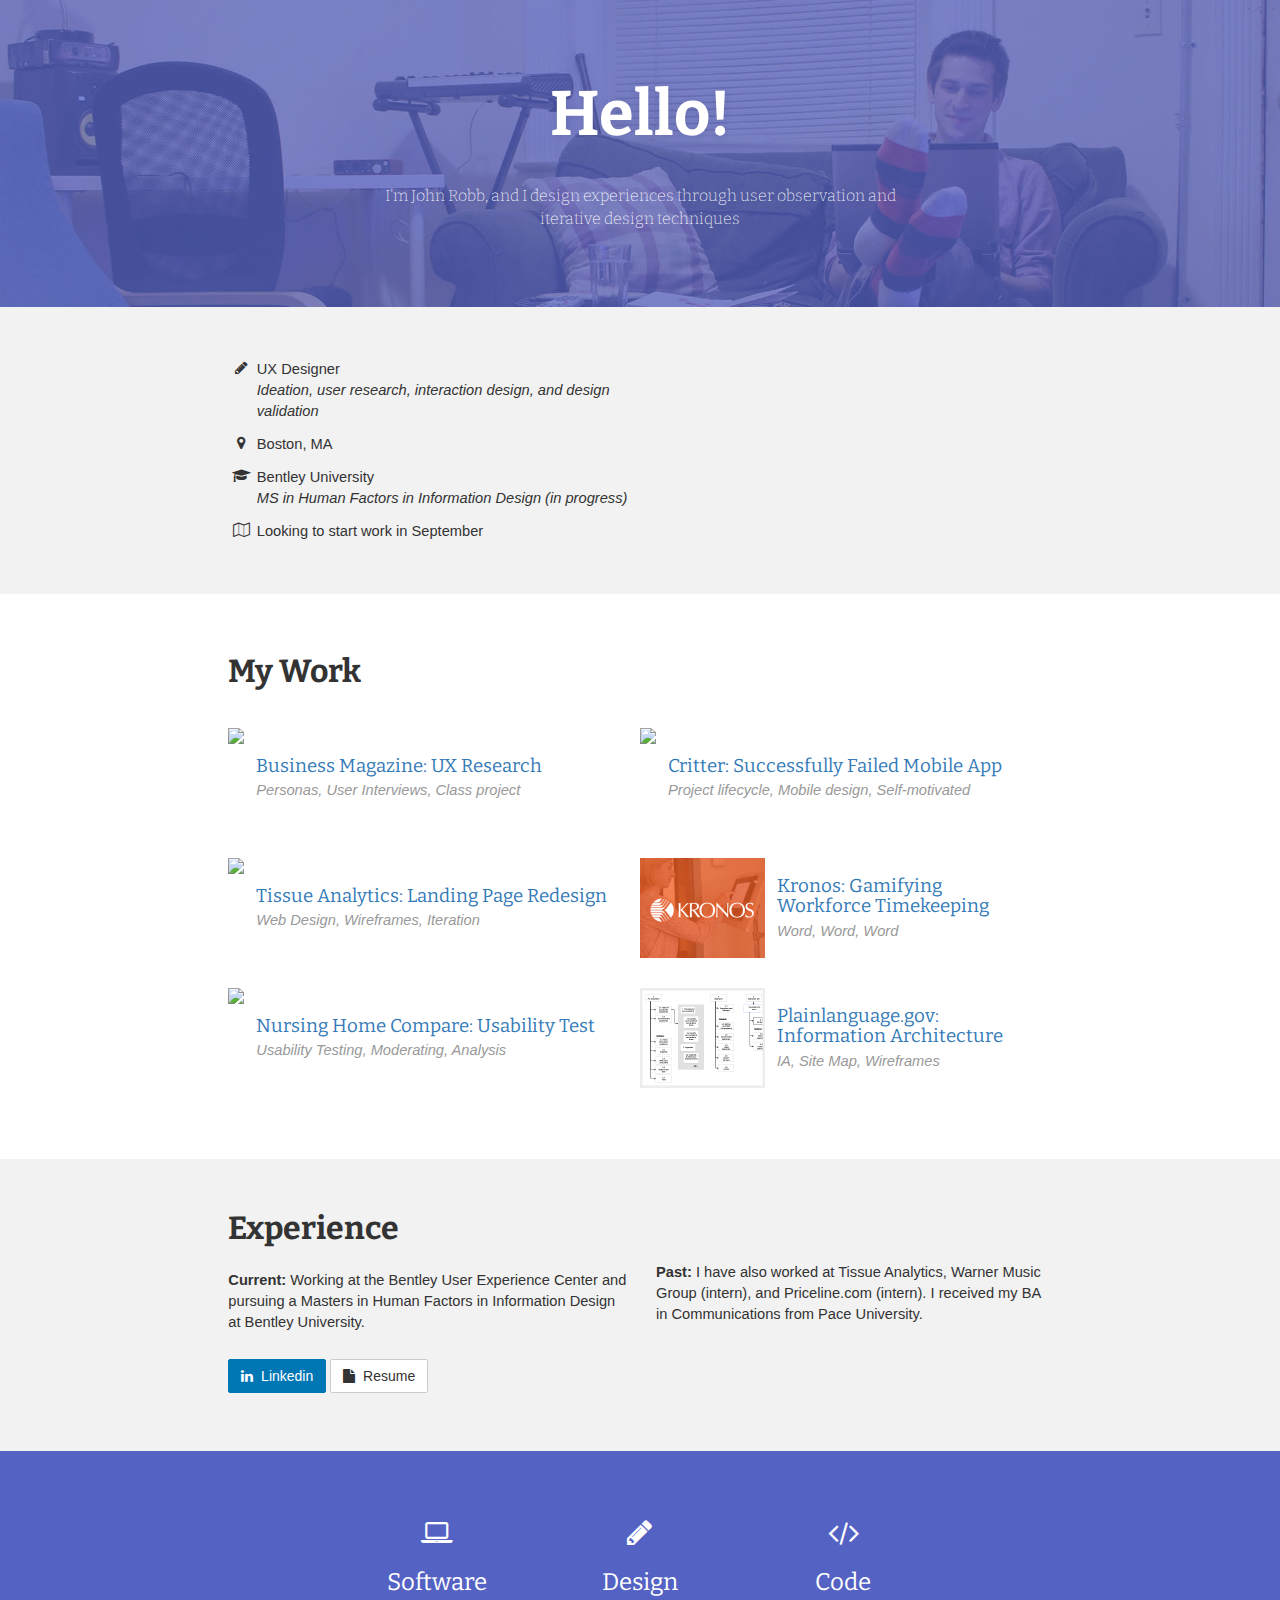
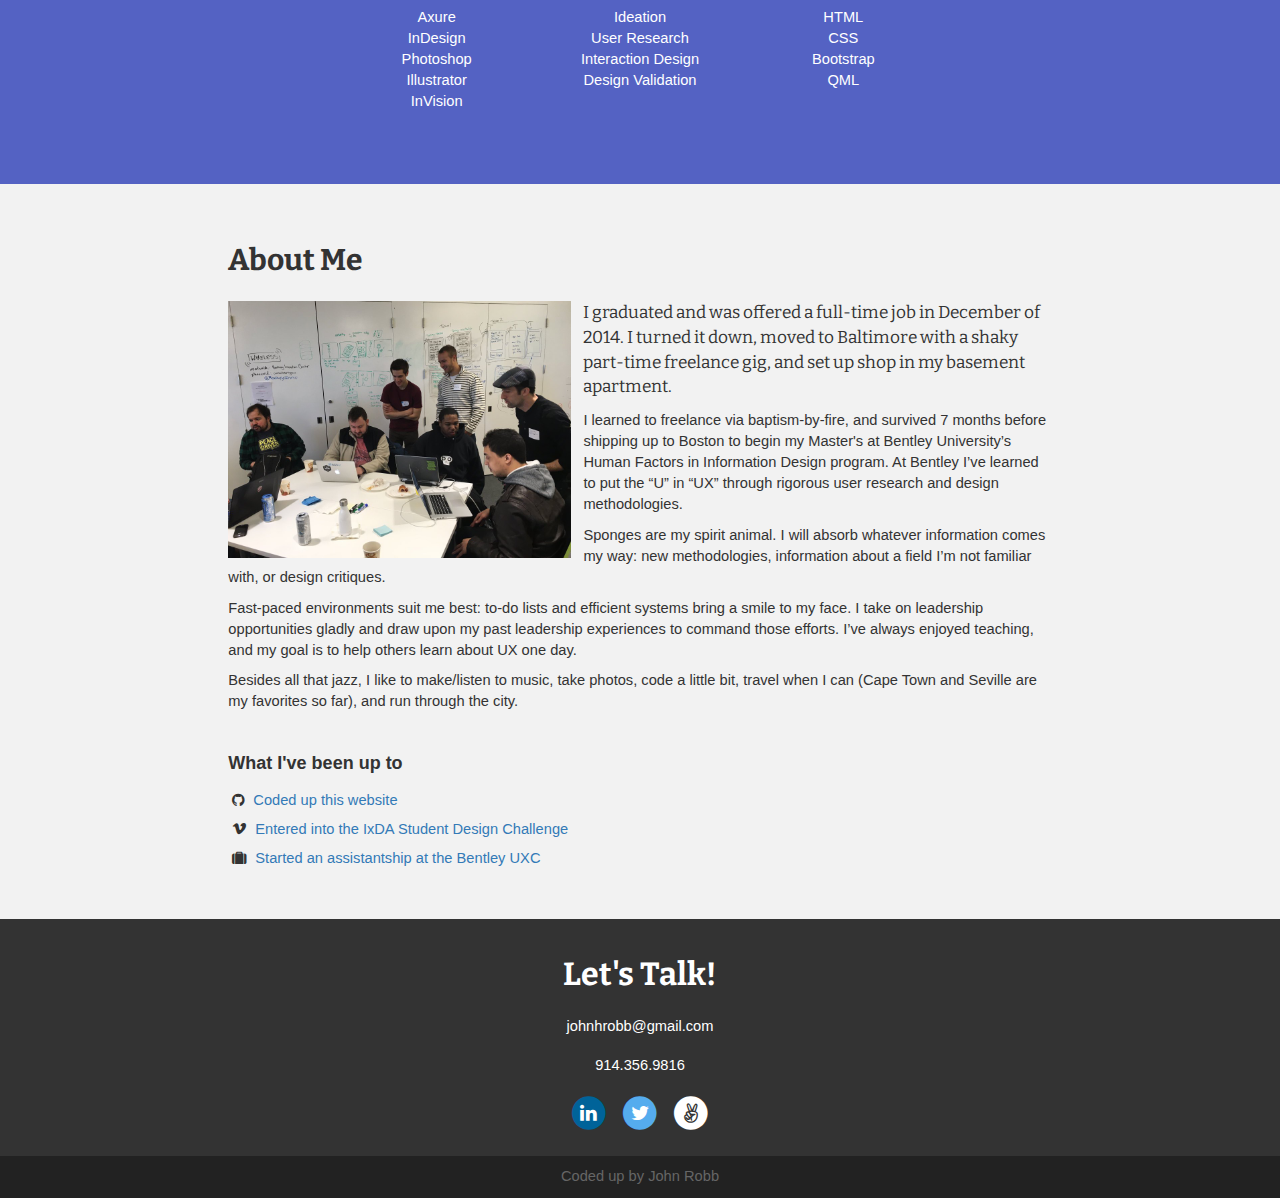
==== index.html @ b0b5f1e2 "added punchpal article" ====
<!DOCTYPE html>
<html lang="en">

<head>
    <meta charset="utf-8">
    <meta http-equiv="X-UA-Compatible" content="IE=edge">
    <meta name="viewport" content="width=device-width, initial-scale=1">
    <meta name="description" content="I'm John Robb, a Boston-based UX designer. I design experiences through user observation and iterative design techniques" />
    <meta name="author" content="John Robb">
    <title>John Robb - UX Design Portfolio</title>

    <!-- Normalize -->
    <link href="css/normalize.css" rel="stylesheet">

    <!-- Bootstrap Core CSS -->
    <link href="css/bootstrap.min.css" rel="stylesheet">

    <!-- Font Awesome -->
    <link rel="stylesheet" href="fonts/font-awesome/css/font-awesome.min.css">

    <!-- Custom CSS -->
    <link href="robbstrap.css" rel="stylesheet">
    <link href="media.css" rel="stylesheet">

    <!-- FancyBox -->
    <link rel="stylesheet" href="fancybox/source/jquery.fancybox.css?v=2.1.5" type="text/css" media="screen" />
    <link rel="stylesheet" href="fancybox/source/helpers/jquery.fancybox-buttons.css?v=1.0.5" type="text/css" media="screen" />
    <link rel="stylesheet" href="fancybox/source/helpers/jquery.fancybox-thumbs.css?v=1.0.7" type="text/css" media="screen" />

    <!-- Fonts -->
    <link rel="stylesheet" href="fonts/font-awesome/css/font-awesome.min.css">
    <link href='https://fonts.googleapis.com/css?family=Bitter:400,400italic,700|Open+Sans:400,400italic,700' rel='stylesheet' type='text/css'>

    <!-- HTML5 Shim and Respond.js IE8 support of HTML5 elements and media queries -->
    <!-- WARNING: Respond.js doesn't work if you view the page via file:// -->
    <!--[if lt IE 9]>
        <script src="https://oss.maxcdn.com/libs/html5shiv/3.7.0/html5shiv.js"></script>
        <script src="https://oss.maxcdn.com/libs/respond.js/1.4.2/respond.min.js"></script>
    <![endif]-->

</head>

<body>
  <!-- Google Tag Manager -->
  <noscript><iframe src="//www.googletagmanager.com/ns.html?id=GTM-M688J4"
  height="0" width="0" style="display:none;visibility:hidden"></iframe></noscript>
  <script>(function(w,d,s,l,i){w[l]=w[l]||[];w[l].push({'gtm.start':
  new Date().getTime(),event:'gtm.js'});var f=d.getElementsByTagName(s)[0],
  j=d.createElement(s),dl=l!='dataLayer'?'&l='+l:'';j.async=true;j.src=
  '//www.googletagmanager.com/gtm.js?id='+i+dl;f.parentNode.insertBefore(j,f);
  })(window,document,'script','dataLayer','GTM-M688J4');</script>
  <!-- End Google Tag Manager -->

  <div class="jumbotron handshake">
    <div class="container text-center">
      <div class="col-xs-12 col-sm-8 col-sm-offset-2 col-md-6 col-md-offset-3">
        <h1>Hello!</h1>
        <p>I'm John Robb, and I design experiences through user observation and iterative design techniques</p>
      </div>
    </div>
  </div>

  <div class="container-fluid intro">
    <div class="container col-md-offset-2 col-md-4" style="padding:0">
        <ul class="fa-ul">
          <li><i class="fa-li fa fa-pencil"></i>UX Designer<br/><i>Ideation, user research, interaction design, and design validation</i></li>
          <li><i class="fa-li fa fa-map-marker"></i>Boston, MA</li>
          <li><i class="fa-li fa fa-graduation-cap"></i>Bentley University<br/><i>MS in Human Factors in Information Design (in progress)</i></li>
          <li><i class="fa-li fa fa-map-o"></i>Looking to start work in September</li>
        </ul>
    </div>
  </div>

  <div class="container-fluid work">
  <div class="container col-md-8 col-md-offset-2">
    <h1>My Work</h1>

    <div class="col-md-6" style="padding: 0">
      <table>
        <tr>
          <td>
            <a href="article_biz.html">
              <img src="img/cover_biz.png" height="100px">
            </a>
          </td>
          <td style="padding-right:12px">
            <a href="article_biz.html">
              <h3>Business Magazine: UX Research</h3>
              <p>Personas, User Interviews, Class project</p>
            </a>
          </td>
        </tr>
      </table>
    </div>

    <div class="col-md-6" style="padding: 0">
      <table>
        <tr>
          <td>
            <a href="article_critter.html">
              <img src="img/cover_critter.png" height="100px">
            </a>
          </td>
          <td style="padding-right:12px">
            <a href="article_critter.html">
              <h3>Critter: Successfully Failed Mobile App</h3>
              <p>Project lifecycle, Mobile design, Self-motivated</p>
            </a>
          </td>
        </tr>
      </table>
    </div>

    <div class="col-md-6" style="padding: 0">
      <table>
        <tr>
          <td>
            <a href="article_ta.html">
              <img src="img/cover_ta.png" height="100px">
            </a>
          </td>
          <td style="padding-right:12px">
            <a href="article_ta.html">
              <h3>Tissue Analytics: Landing Page Redesign</h3>
              <p>Web Design, Wireframes, Iteration</p>
            </a>
          </td>
        </tr>
      </table>
    </div>

    <div class="col-md-6" style="padding: 0">
      <table>
        <tr>
          <td>
            <a href="article_punchpal.html">
              <img src="img/cover_pp.png" height="100px">
            </a>
          </td>
          <td style="padding-right:12px">
            <a href="article_punchpal.html">
              <h3>Kronos: Gamifying Workforce Timekeeping</h3>
              <p>Word, Word, Word</p>
            </a>
          </td>
        </tr>
      </table>
    </div>

    <div class="col-md-6" style="padding: 0">
      <table>
        <tr>
          <td>
            <a href="article_nhc.html">
              <img src="img/cover_nhc.png" height="100px">
            </a>
          </td>
          <td style="padding-right:12px">
            <a href="article_nhc.html">
              <h3>Nursing Home Compare: Usability Test</h3>
              <p>Usability Testing, Moderating, Analysis</p>
            </a>
          </td>
        </tr>
      </table>
    </div>

    <div class="col-md-6" style="padding: 0">
      <table>
        <tr>
          <td>
            <a href="article_pl.html">
              <img src="img/cover_pl.png" height="100px">
            </a>
          </td>
          <td style="padding-right:12px">
            <a href="article_pl.html">
              <h3>Plainlanguage.gov: Information Architecture</h3>
              <p>IA, Site Map, Wireframes</p>
            </a>
          </td>
        </tr>
      </table>
    </div>

  </div> <!-- End Work Section-->
</div>

<div class="container-fluid xp">
  <div class="container col-sm-offset-2 col-sm-8" style="padding-bottom: 0">
    <h1>Experience</h1>
    <div class="container-fluid col-sm-6" style="padding-right: 12px;">
      <p style="margin-top:8px">
        <b>Current:</b> Working at the Bentley User Experience Center and pursuing a Masters in Human Factors in Information Design at Bentley University.
      </p>
    </div>
    <div class="container-fluid col-sm-6" id="past">
      <p>
        <b>Past:</b> I have also worked at Tissue Analytics, Warner Music Group (intern), and Priceline.com (intern). I received my BA in Communications from Pace University.
      </p>
    </div>
  </div>
  <div class="container col-sm-offset-2 col-sm-8">
    <a href="https://linkedin.com/in/johnrobbjr" target="_blank" class="btn btn-linkedin" role="button">
      <i class="fa fa-linkedin"></i>&nbsp;&nbsp;Linkedin
    </a>
    <a href="http://johnrobbdesign.com/publicfiles/John%20Robb.pdf" target="_blank" class="btn btn-default" role="button">
      <i class="fa fa-file"></i>&nbsp;&nbsp;Resume
    </a>
  </div>
</div>

  <div class="container-fluid skills">
    <div class="container col-sm-offset-1 col-sm-10 col-md-offset-2 col-md-8 col-lg-offset-3 col-lg-6">
      <div class="col-sm-4 text-center center-block" style="margin-top: 32px;">
        <i class="fa fa-laptop fa-2x"></i>
        <h3>Software</h3>
        Axure
        <br/>
        InDesign
        <br/>
        Photoshop
        <br/>
        Illustrator
        <br/>
        InVision
      </div>
      <div class="col-sm-4 text-center" style="margin-top: 32px;">
        <i class="fa fa-pencil fa-2x"></i>
        <h3>Design</h3>
        Ideation
        <br/>
        User Research
        <br/>
        Interaction Design
        <br/>
        Design Validation
      </div>
      <div class="col-sm-4 text-center" style="margin-top: 32px;">
        <i class="fa fa-code fa-2x"></i>
        <h3>Code</h3>
        HTML
        <br/>
        CSS
        <br/>
        Bootstrap
        <br/>
        QML
      </div>
    </div>
  </div>

  <div class="container-fluid about">
    <div class="container col-md-offset-2 col-md-8">
      <h2>About Me</h2>
      <a class="fancybox" href="img/cfb.jpg">
        <img class="img-responsive col-xs-12 col-sm-4 col-md-5" src="img/cfb.jpg" alt="About Me Image">
      </a>
      <p class="about-lead">
        I graduated and was offered a full-time job in December of 2014. I turned it down, moved to Baltimore with a shaky part-time freelance gig, and set up shop in my basement apartment.
      </p>
      <p>
        I learned to freelance via baptism-by-fire, and survived 7 months before shipping up to Boston to begin my Master's at Bentley University’s Human Factors in Information Design program. At Bentley I’ve learned to put the “U” in “UX” through rigorous user research and design methodologies.
      </p>
      <p>
        Sponges are my spirit animal. I will absorb whatever information comes my way: new methodologies, information about a field I’m not familiar with, or design critiques.
      </p>
      <p>
        Fast-paced environments suit me best: to-do lists and efficient systems bring a smile to my face. I take on leadership opportunities gladly and draw upon my past leadership experiences to command those efforts. I’ve always enjoyed teaching, and my goal is to help others learn about UX one day.
      </p>
      <p>
        Besides all that jazz, I like to make/listen to music, take photos, <!--wear colorful socks,-->code a little bit, travel when I can (Cape Town and Seville are my favorites so far), and run through the city.
      </p>
    </div>

    <div class="container col-md-offset-2 col-md-8">
      <h4 style="margin-top: 32px; margin-bottom: 16px;">What I've been up to</h4>
      <ul class="fa-ul">
        <li><i class="fa fa-github"></i><a href="https://github.com/johnrobbjr/Portfolio" target="_blank">Coded up this website</a></li>
        <li><i class="fa fa-vimeo"></i><a href="https://vimeo.com/150081103" target="_blank">Entered into the IxDA Student Design Challenge</a></li>
        <li><i class="fa fa-suitcase"></i><a href="http://www.bentley.edu/centers/user-experience-center" target="_blank">Started an assistantship at the Bentley UXC</a></li>
      </ul>
    </div>
  </div>

  <div class="container-fluid contact">
    <div class="container col-md-offset-2 col-md-8 text-center">
      <h1>Let's Talk!</h1>
        <p>johnhrobb@gmail.com</p>
        <p>914.356.9816</p>
        <a href="https://linkedin.com/in/johnrobbjr" target="_blank">
          <span class="fa-stack fa-lg">
            <i class="fa fa-circle fa-stack-2x" style="color: #006399"></i>
            <i class="fa fa-linkedin fa-stack-1x" style="color: #fff"></i>
          </span>
        </a>
        <a href="https://twitter.com/johnrobbdesign" target="_blank">
          <span class="fa-stack fa-lg">
            <i class="fa fa-circle fa-stack-2x" style="color: #55ACEE"></i>
            <i class="fa fa-twitter fa-stack-1x" style="color: #fff"></i>
          </span>
        </a>
        <a href="https://angel.co/johnrobbjr" target="_blank">
          <span class="fa-stack fa-lg">
            <i class="fa fa-circle fa-stack-2x" style="color: #fff"></i>
            <i class="fa fa-angellist fa-stack-1x" style="color: #333"></i>
          </span>
        </a>
    </div>
  </div>

  <footer class="footer">
      <p>Coded up by John Robb</p>
  </footer>

  <!-- Add jQuery library -->
  <script type="text/javascript" src="http://code.jquery.com/jquery-latest.min.js"></script>

  <!-- Include all compiled plugins (below), or include individual files as needed -->
  <script src="js/bootstrap.min.js"></script>

  <!-- Add mousewheel plugin (this is optional) -->
  <script type="text/javascript" src="fancybox/lib/jquery.mousewheel-3.0.6.pack.js"></script>

  <!-- Add fancyBox -->
  <script type="text/javascript" src="fancybox/source/jquery.fancybox.pack.js?v=2.1.5"></script>

  <!-- Optionally add helpers - button, thumbnail and/or media -->
  <script type="text/javascript" src="fancybox/source/helpers/jquery.fancybox-buttons.js?v=1.0.5"></script>
  <script type="text/javascript" src="fancybox/source/helpers/jquery.fancybox-media.js?v=1.0.6"></script>

  <script type="text/javascript" src="fancybox/source/helpers/jquery.fancybox-thumbs.js?v=1.0.7"></script>
  <script type="text/javascript">
  	$(document).ready(function() {
  		$(".fancybox").fancybox();
  	});
  </script>
</body>

</html>
---- robbstrap.css ----
html {
  position: relative;
  min-height: 100%;
}

body {
    /*padding-top: 50px; /*for navbar*/
    margin-bottom: 40px; /*for footer*/
    font-size: 11pt;
}

.container-fluid {
  padding: 0;
}

.container-nopad {
  padding: 0;
}

h1 {
  font-family: "bitter";
  font-weight: 700;
  margin-bottom: 24px;
  font-size: 24pt;
}

h2 {
  font-family: "bitter";
  font-weight: 700;
  margin-bottom: 24px;
}

h3 {
  font-family: "bitter";
  font-weight: 400;
  margin-bottom: 24px;
}

h4 {
  font-weight: bold;
}

p {
  font-size: 11pt;
}

.btn {
  border-radius: 2px !important;
}

.caption {
  margin-top: -20px;
  margin-bottom: 16px;
  font-style: italic;
  color: #999;
}

.handshake {
  background-color: #5462C3;
  color: #fff;
  text-shadow: 0px 1px 8px rgba(0, 0, 0, .1);
  background-image: url('img/handshake.jpg');
  background-size: cover;
  background-repeat: no-repeat;
  background-position: center;
}

.handshake p {
  font-family: "bitter";
  font-size: 11pt;
  margin-bottom: 40px;
}

.jumbotron {
  margin-bottom: 0;
  padding-bottom: 0;
}

/* Intro Section*/

.intro {
  background-color: #f2f2f2;
  width: 100%;
  padding: 20px 0px;
}

.intro li {
  margin: 12px;
}

.work a {
  font-size: 14pt;
}

.work img {
  float:left;
  padding: 0px;
  margin: 0;
  padding-right: 12px;
}

.work h3 {
  font-size: 14pt;
  vertical-align: middle;
  margin-bottom: 6px;
  margin-top: 0;
}

.work table {
  padding: 0;
  margin: 0;
  height: 130px;
}

.work td {
  padding: 0;
  margin: 0;
  /*padding-bottom: 20px;*/
}

.work tr {
  padding: 0;
  margin: 0;
}

.work p {
  font-size: 11pt;
  color: #999;
  font-style: italic;
  margin-bottom: 0;
  line-height: 120%;
}

/*Experience Section*/

.xp {
  background-color: #f2f2f2;
  height: 100%;
  margin-top: 24px;
}

.xp .container {
  padding-bottom: 18px;
}

.xp h1 {
  margin-top: 24px;
  margin-bottom: 16px;
}

.xp .note {
  color: #999;
  font-style: italic;
  margin-bottom: 6px;
}

.xp .detail {
  margin-bottom: 8px;
}

.xp .btn {
  margin-top: 8px;
  margin-bottom: 12px;
}

/* Skills Section */
.skills {
  background-color: #5462C3;
  height: 100%;
  padding-bottom: 32px;
  color: #fff;
}

.skills h3 {
  margin-bottom: 12px;
}

.skills p {
  line-height: 40px;
}

/* About Section */

.about {
  padding-bottom: 32px;
  background-color: #f2f2f2;
}

.about-lead {
  font-family: "bitter";
  font-size: 13pt;
}

.about ul{
  margin-left: -4px;
}

.about li{
  margin: 8px 8px;
}

.about i{
  margin-right: 8px;
  color: #333;
}

.about img {
  float: left;
  padding: 0;
  margin: 0 12px 16px 0;
}


/* Contact */

.contact {
  background-color: #333;
  color: #fff;
  padding-bottom: 24px;
  padding-top: 18px;
}

.contact p {
  margin-bottom: 18px;
}

.contact a {
  margin: 0 4px;
  margin-bottom: 12px;
}

.footer {
  position: absolute;
  bottom: -1px;
  width: 100%;
  height: 42px;
  background-color: #222;
}

.footer p{
  /*footer padding*/
  margin-top: 10px;
  margin-bottom: 10px;
  text-align: center;
  color: #666;
}




/************* ARTICLE ***************************/

.article .jumbotron {
    position: relative;
    height: 100%;
    background-size: cover;
    overflow: hidden;
    color: #fff;
    margin-bottom: 24px;
    padding: 18px 0 12px 0;
}

/* Article Images */

#article-ta {
  background: #000 url("img/article_ta.jpg") center center;
}

#article-critter {
  background: #000 url("img/article_critter.jpg") center center;
}


#article-biz {
    background: #000 url("img/article_biz.jpg") center center;
}

#article-nhc {
    background: #000 url("img/article_nhc.jpg") center center;
}

#article-pl {
    background: #000 url("img/article_pl.png") center center;
}

#article-pp {
    background: #000 url("img/article_pp.jpg") center center;
}


.article .jumbotron h1 {
  line-height: 120%;
  margin-bottom: 10px;
}

.article .jumbotron p {
  font-size: 12pt;
  font-style: italic;
}

.article h2 {
  font-size: 20pt;
  margin-bottom: 16px;
  margin-top: 32px;
}

.article h3 {
  margin-bottom: 8px;
  margin-top: 28px;
}

.article img {
  margin: 12px 0px 24px 0px;
  /*border: 1px solid #ddd;*/
  box-shadow: 0px 1px 6px 1px rgba(0, 0, 0, 0.12);
/*  width: 100%;  */
/*  max-width: 640px; */
}

.article ul {
  margin-left: 27px; /*15 for container + ... */
}

.article li {
  margin-bottom: 8px;
}

.article blockquote {
  font-size: 12pt;
  margin-top: 16px;
  padding-bottom: 18px;
  background-color: #f5f5f5;
}

.research-qs li {
  margin: 12px 0;
  list-style: none;
}

.pdf {
  margin-bottom: 18px;
  height: 500px;
}

/* Other Work */

.otherwork p {
  text-align: center;
}

.otherwork {
  padding-bottom: 36px;
  background-color: #f7f7f7;
  width: 100%;
  overflow: hidden;
  margin-top: 24px;
}

.otherwork img {
  margin-bottom: 8px;
}





/*************  Custom Buttons  ******************/
.btn-linkedin {
  color: #ffffff;
  background-color: #0077B5;
  border-color: #0077B5;
}

.btn-linkedin:hover,
.btn-linkedin:focus,
.btn-linkedin:active,
.btn-linkedin.active,
.open .dropdown-toggle.btn-linkedin {
  color: #ffffff;
  background-color: #006399;
  border-color: #0077B5;
}

.btn-linkedin:active,
.btn-linkedin.active,
.open .dropdown-toggle.btn-linkedin {
  background-image: none;
}

.btn-linkedin.disabled,
.btn-linkedin[disabled],
fieldset[disabled] .btn-linkedin,
.btn-linkedin.disabled:hover,
.btn-linkedin[disabled]:hover,
fieldset[disabled] .btn-linkedin:hover,
.btn-linkedin.disabled:focus,
.btn-linkedin[disabled]:focus,
fieldset[disabled] .btn-linkedin:focus,
.btn-linkedin.disabled:active,
.btn-linkedin[disabled]:active,
fieldset[disabled] .btn-linkedin:active,
.btn-linkedin.disabled.active,
.btn-linkedin[disabled].active,
fieldset[disabled] .btn-linkedin.active {
  background-color: #0077B5;
  border-color: #0077B5;
}

.btn-linkedin .badge {
  color: #0077B5;
  background-color: #ffffff;
}


/*TWITTER*/
.btn-twitter {
  color: #ffffff;
  background-color: #55ACEE;
  border-color: #55ACEE;
}

.btn-twitter:hover,
.btn-twitter:focus,
.btn-twitter:active,
.btn-twitter.active,
.open .dropdown-toggle.btn-twitter {
  color: #ffffff;
  background-color: #4C9DDB;
  border-color: #55ACEE;
}

.btn-twitter:active,
.btn-twitter.active,
.open .dropdown-toggle.btn-twitter {
  background-image: none;
}

.btn-twitter.disabled,
.btn-twitter[disabled],
fieldset[disabled] .btn-twitter,
.btn-twitter.disabled:hover,
.btn-twitter[disabled]:hover,
fieldset[disabled] .btn-twitter:hover,
.btn-twitter.disabled:focus,
.btn-twitter[disabled]:focus,
fieldset[disabled] .btn-twitter:focus,
.btn-twitter.disabled:active,
.btn-twitter[disabled]:active,
fieldset[disabled] .btn-twitter:active,
.btn-twitter.disabled.active,
.btn-twitter[disabled].active,
fieldset[disabled] .btn-twitter.active {
  background-color: #55ACEE;
  border-color: #55ACEE;
}

.btn-twitter .badge {
  color: #55ACEE;
  background-color: #ffffff;
}
---- media.css ----
/* sm */

@media (min-width: 768px) {
  .about img {
    margin-bottom: 4px;
  }

  .handshake {
    padding-top: 60px;
    padding-bottom: 36px;
  }

  .handshake h1 {
    margin-bottom: 36px;
  }

  .handshake p {
    font-size: 12pt;
  }

  .intro {
    padding: 40px 0;
  }

  .work {
    padding: 40px 0 32px 0;
  }

  .xp {
    padding: 28px 0 28px 0;
  }

  .xp .btn {
    margin-top: 16px;
  }

  .skills {
    padding: 36px 0 72px 0;
  }

  .about {
    padding: 40px 0;
  }

  #past {
    padding-left: 16px;
  }
}

/* md */

@media (min-width: 992px) {

}

/* lg */

@media (min-width: 1200px) {

}
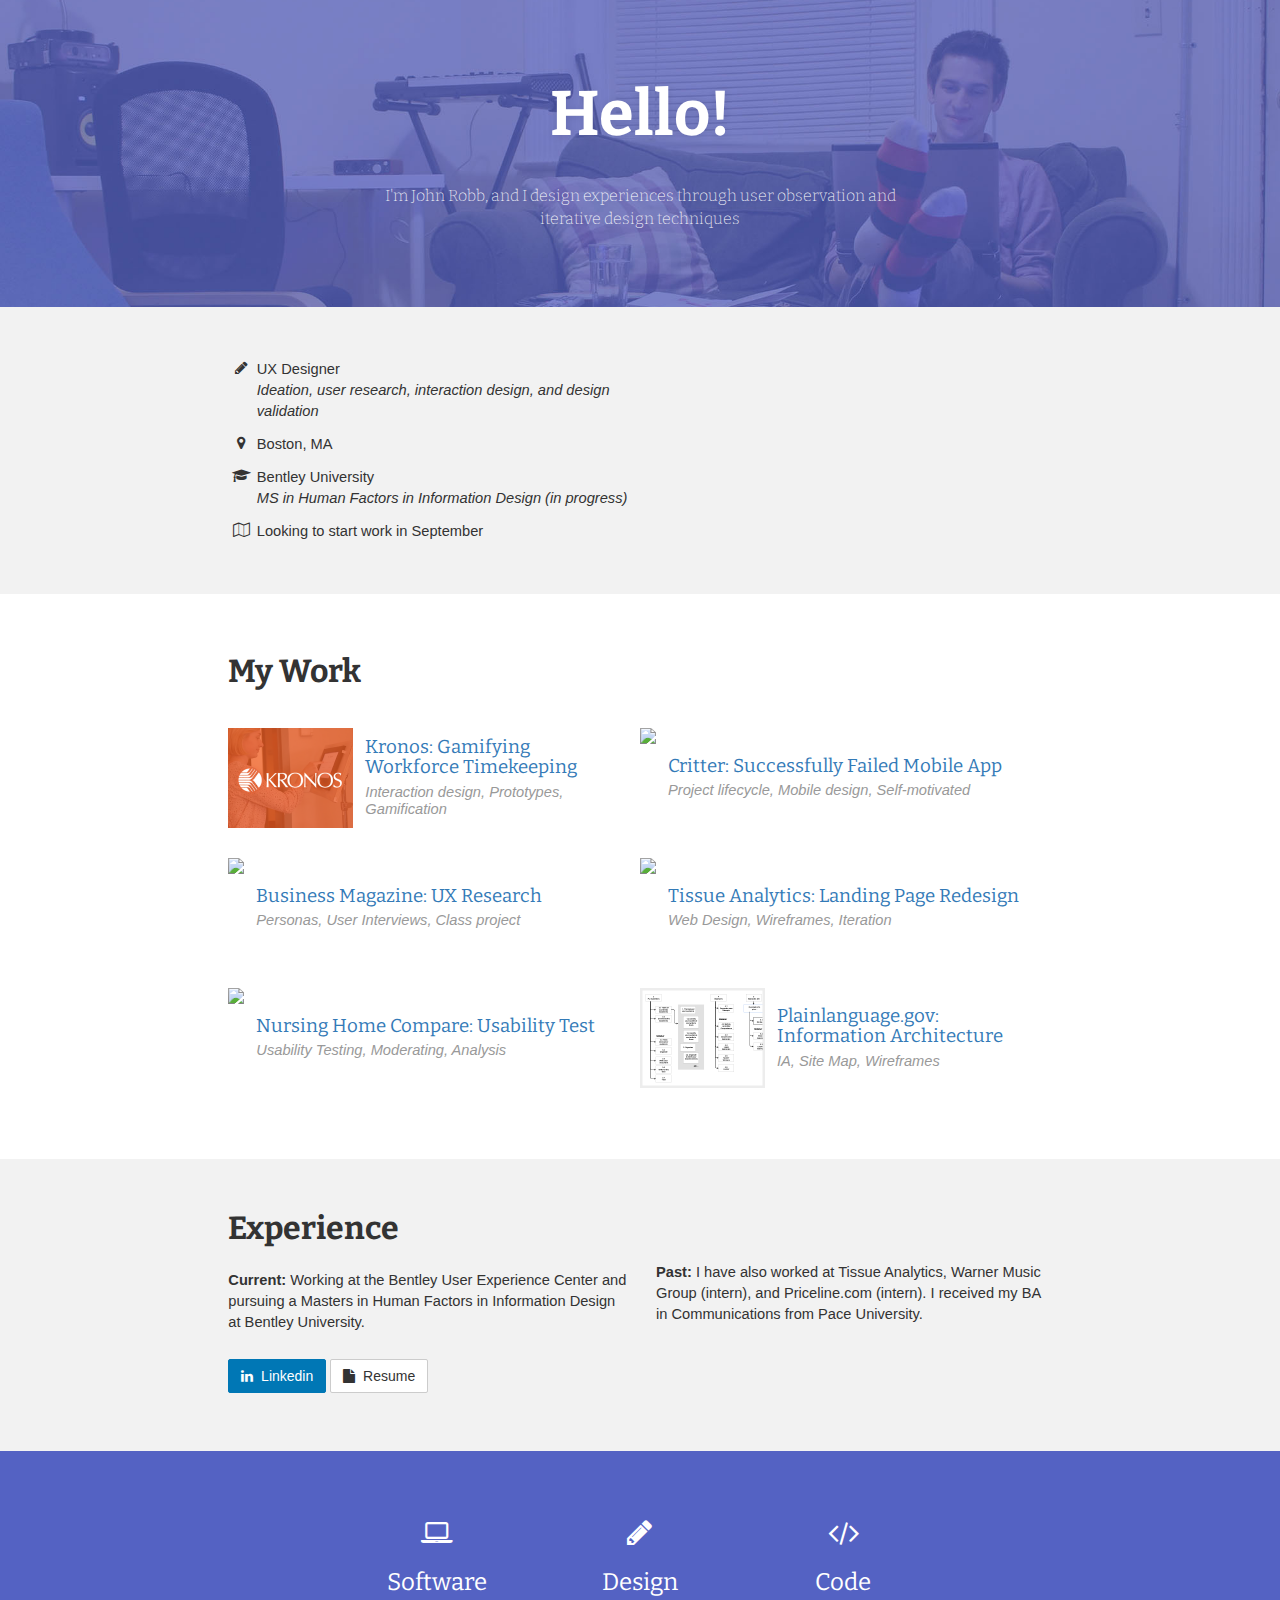
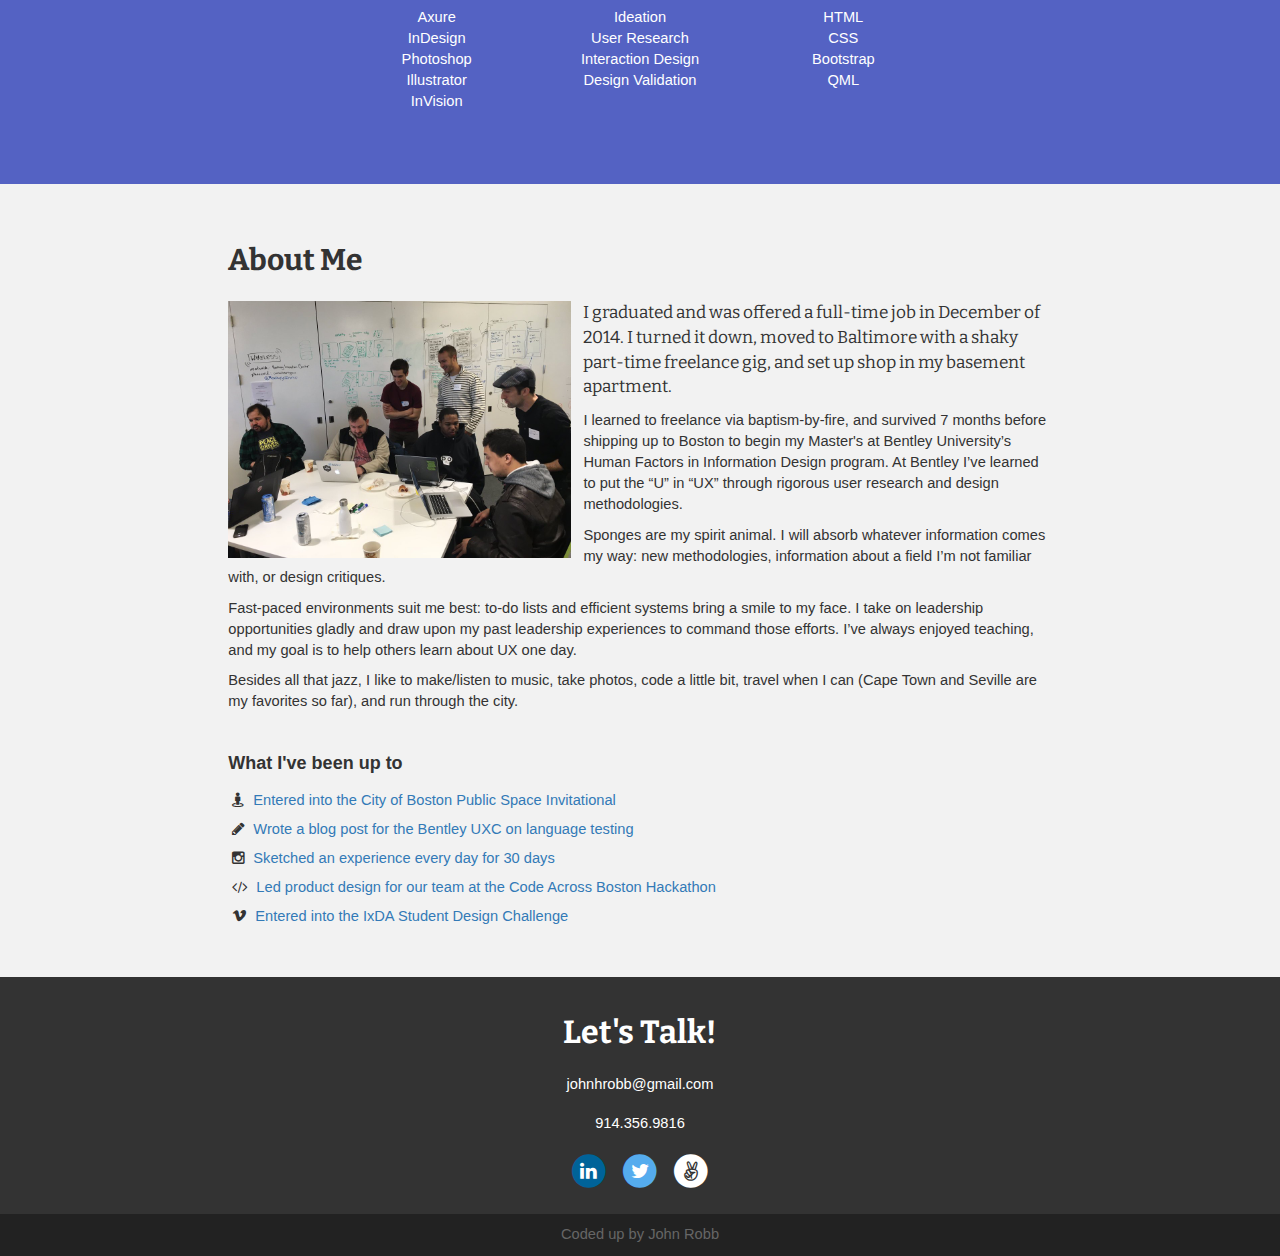
==== commit f7a61cdf: "added punchpal article other-articles link to bottom of articles, added what-ive-been-up-to things t" ====
--- a/index.html
+++ b/index.html
@@ -79,6 +79,42 @@
       <table>
         <tr>
           <td>
+            <a href="article_punchpal.html">
+              <img src="img/cover_pp.png" height="100px">
+            </a>
+          </td>
+          <td style="padding-right:12px">
+            <a href="article_punchpal.html">
+              <h3>Kronos: Gamifying Workforce Timekeeping</h3>
+              <p>Interaction design, Prototypes, Gamification</p>
+            </a>
+          </td>
+        </tr>
+      </table>
+    </div>
+
+    <div class="col-md-6" style="padding: 0">
+      <table>
+        <tr>
+          <td>
+            <a href="article_critter.html">
+              <img src="img/cover_critter.png" height="100px">
+            </a>
+          </td>
+          <td style="padding-right:12px">
+            <a href="article_critter.html">
+              <h3>Critter: Successfully Failed Mobile App</h3>
+              <p>Project lifecycle, Mobile design, Self-motivated</p>
+            </a>
+          </td>
+        </tr>
+      </table>
+    </div>
+
+    <div class="col-md-6" style="padding: 0">
+      <table>
+        <tr>
+          <td>
             <a href="article_biz.html">
               <img src="img/cover_biz.png" height="100px">
             </a>
@@ -97,24 +133,6 @@
       <table>
         <tr>
           <td>
-            <a href="article_critter.html">
-              <img src="img/cover_critter.png" height="100px">
-            </a>
-          </td>
-          <td style="padding-right:12px">
-            <a href="article_critter.html">
-              <h3>Critter: Successfully Failed Mobile App</h3>
-              <p>Project lifecycle, Mobile design, Self-motivated</p>
-            </a>
-          </td>
-        </tr>
-      </table>
-    </div>
-
-    <div class="col-md-6" style="padding: 0">
-      <table>
-        <tr>
-          <td>
             <a href="article_ta.html">
               <img src="img/cover_ta.png" height="100px">
             </a>
@@ -123,24 +141,6 @@
             <a href="article_ta.html">
               <h3>Tissue Analytics: Landing Page Redesign</h3>
               <p>Web Design, Wireframes, Iteration</p>
-            </a>
-          </td>
-        </tr>
-      </table>
-    </div>
-
-    <div class="col-md-6" style="padding: 0">
-      <table>
-        <tr>
-          <td>
-            <a href="article_punchpal.html">
-              <img src="img/cover_pp.png" height="100px">
-            </a>
-          </td>
-          <td style="padding-right:12px">
-            <a href="article_punchpal.html">
-              <h3>Kronos: Gamifying Workforce Timekeeping</h3>
-              <p>Word, Word, Word</p>
             </a>
           </td>
         </tr>
@@ -204,7 +204,7 @@
     <a href="https://linkedin.com/in/johnrobbjr" target="_blank" class="btn btn-linkedin" role="button">
       <i class="fa fa-linkedin"></i>&nbsp;&nbsp;Linkedin
     </a>
-    <a href="http://johnrobbdesign.com/publicfiles/John%20Robb.pdf" target="_blank" class="btn btn-default" role="button">
+    <a href="John%20Robb_Resume.pdf" target="_blank" class="btn btn-default" role="button">
       <i class="fa fa-file"></i>&nbsp;&nbsp;Resume
     </a>
   </div>
@@ -276,9 +276,12 @@
     <div class="container col-md-offset-2 col-md-8">
       <h4 style="margin-top: 32px; margin-bottom: 16px;">What I've been up to</h4>
       <ul class="fa-ul">
-        <li><i class="fa fa-github"></i><a href="https://github.com/johnrobbjr/Portfolio" target="_blank">Coded up this website</a></li>
+        <li><i class="fa fa-street-view"></i><a href="img/Boston-Light-Paths_poster.pdf" target="_blank">Entered into the City of Boston Public Space Invitational</a></li>
+        <li><i class="fa fa-pencil"></i><a href="http://www.bentleyuxc.com/uxc-blog-editor/2016/3/11/m6m2ft6dqelm7h0g0i2t2t9qwav321" target="_blank">Wrote a blog post for the Bentley UXC on language testing</a></li>
+        <li><i class="fa fa-instagram"></i><a href="https://www.instagram.com/p/BDBxBdDQgrw/" target="_blank">Sketched an experience every day for 30 days</a></li>
+        <li><i class="fa fa-code"></i><a href="https://twitter.com/CodeForBoston/status/706578147257491456" target="_blank">Led product design for our team at the Code Across Boston Hackathon</a></li>
+        <!-- <li><i class="fa fa-github"></i><a href="https://github.com/johnrobbjr/Portfolio" target="_blank">Coded up this website</a></li> -->
         <li><i class="fa fa-vimeo"></i><a href="https://vimeo.com/150081103" target="_blank">Entered into the IxDA Student Design Challenge</a></li>
-        <li><i class="fa fa-suitcase"></i><a href="http://www.bentley.edu/centers/user-experience-center" target="_blank">Started an assistantship at the Bentley UXC</a></li>
       </ul>
     </div>
   </div>
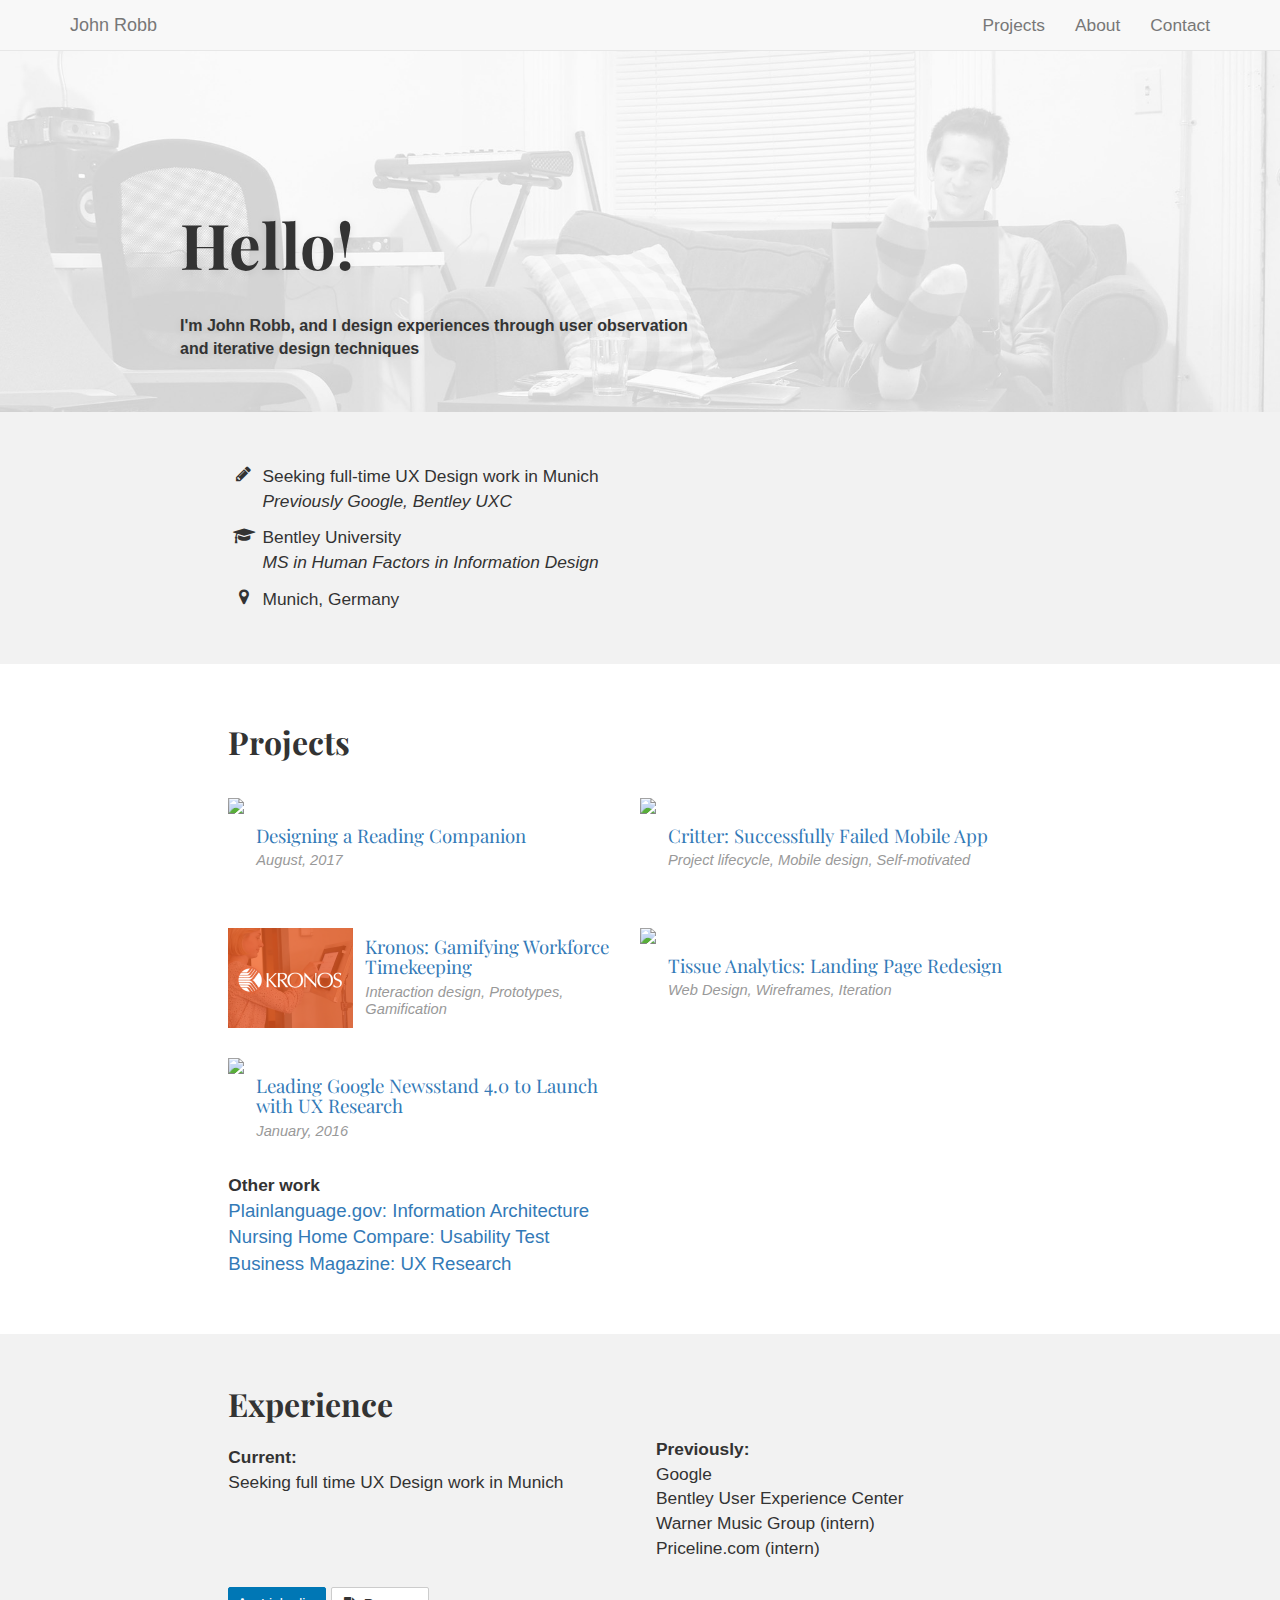
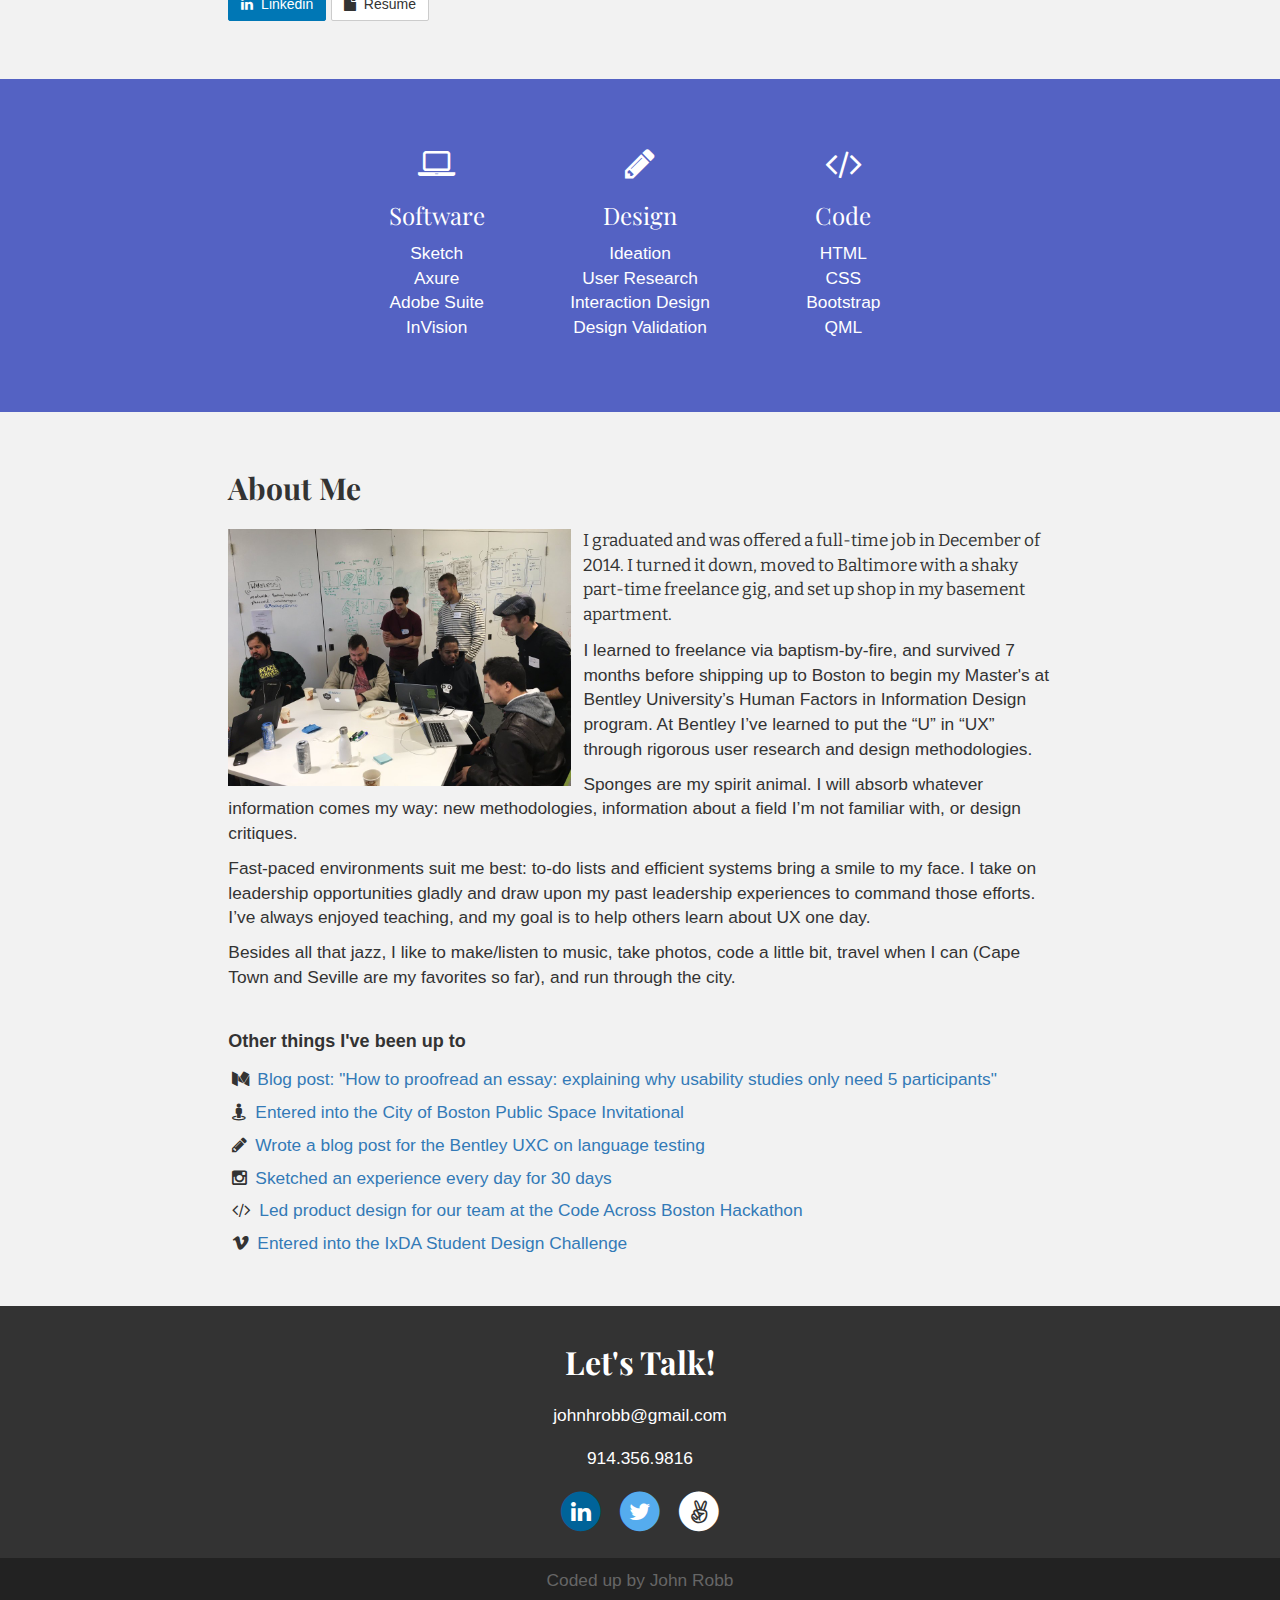
==== commit a799d962: "Navbar, hero changes" ====
--- a/index.html
+++ b/index.html
@@ -30,6 +30,11 @@
     <!-- Fonts -->
     <link rel="stylesheet" href="fonts/font-awesome/css/font-awesome.min.css">
     <link href='https://fonts.googleapis.com/css?family=Bitter:400,400italic,700|Open+Sans:400,400italic,700' rel='stylesheet' type='text/css'>
+
+    <!-- TESTING OUT NEW FONTS 9/1/2017 -->
+    <link href="https://fonts.googleapis.com/css?family=Droid+Serif" rel="stylesheet">
+    <link href="https://fonts.googleapis.com/css?family=Playfair+Display" rel="stylesheet">
+
 
     <!-- HTML5 Shim and Respond.js IE8 support of HTML5 elements and media queries -->
     <!-- WARNING: Respond.js doesn't work if you view the page via file:// -->
@@ -51,9 +56,32 @@
   })(window,document,'script','dataLayer','GTM-M688J4');</script>
   <!-- End Google Tag Manager -->
 
+  <!-- Fixed navbar -->
+  <nav class="navbar navbar-default navbar-fixed-top">
+    <div class="container">
+      <div class="navbar-header">
+        <button type="button" class="navbar-toggle collapsed" data-toggle="collapse" data-target="#navbar" aria-expanded="false" aria-controls="navbar">
+          <span class="sr-only">Toggle navigation</span>
+          <span class="icon-bar"></span>
+          <span class="icon-bar"></span>
+          <span class="icon-bar"></span>
+        </button>
+        <a class="navbar-brand" href="index.html">John Robb</a>
+      </div>
+      <div id="navbar" class="navbar-collapse collapse">
+        <ul class="nav navbar-nav navbar-right">
+          <li><a href="index.html#projects">Projects</a></li>
+          <li><a href="index.html#about">About</a></li>
+          <li><a href="index.html#contact">Contact</a></li>
+        </ul>
+      </div>
+    </div>
+  </nav>
+
+
   <div class="jumbotron handshake">
-    <div class="container text-center">
-      <div class="col-xs-12 col-sm-8 col-sm-offset-2 col-md-6 col-md-offset-3">
+    <div class="container">
+      <div class="col-xs-10 col-sm-8 col-sm-offset-1 col-md-6 col-md-offset-1">
         <h1>Hello!</h1>
         <p>I'm John Robb, and I design experiences through user observation and iterative design techniques</p>
       </div>
@@ -63,18 +91,58 @@
   <div class="container-fluid intro">
     <div class="container col-md-offset-2 col-md-4" style="padding:0">
         <ul class="fa-ul">
-          <li><i class="fa-li fa fa-pencil"></i>UX Designer<br/><i>Ideation, user research, interaction design, and design validation</i></li>
-          <li><i class="fa-li fa fa-map-marker"></i>Boston, MA</li>
-          <li><i class="fa-li fa fa-graduation-cap"></i>Bentley University<br/><i>MS in Human Factors in Information Design (in progress)</i></li>
-          <li><i class="fa-li fa fa-map-o"></i>Looking to start work in September</li>
+          <li><i class="fa-li fa fa-pencil"></i>Seeking full-time UX Design work in Munich<br/><i>Previously  Google, Bentley UXC</i></li>
+
+          <li><i class="fa-li fa fa-graduation-cap"></i>Bentley University<br/><i>MS in Human Factors in Information Design</i></li>
+          <li><i class="fa-li fa fa-map-marker"></i>Munich, Germany</li>
         </ul>
     </div>
   </div>
 
-  <div class="container-fluid work">
+  <div class="container-fluid work" id="projects">
   <div class="container col-md-8 col-md-offset-2">
-    <h1>My Work</h1>
-
+    <h1>Projects</h1>
+
+
+    <!--1st position-->
+    <div class="col-md-6" style="padding: 0">
+      <table>
+        <tr>
+          <td>
+            <a href="article_readapp.html">
+              <img src="http://via.placeholder.com/125x100" height="100px">
+            </a>
+          </td>
+          <td style="padding-right:12px">
+            <a href="article_readapp.html">
+              <h3>Designing a Reading Companion</h3>
+              <p>August, 2017</p>
+            </a>
+          </td>
+        </tr>
+      </table>
+    </div>
+
+    <!--2nd position-->
+    <div class="col-md-6" style="padding: 0">
+      <table>
+        <tr>
+          <td>
+            <a href="article_critter.html">
+              <img src="img/cover_critter.png" height="100px">
+            </a>
+          </td>
+          <td style="padding-right:12px">
+            <a href="article_critter.html">
+              <h3>Critter: Successfully Failed Mobile App</h3>
+              <p>Project lifecycle, Mobile design, Self-motivated</p>
+            </a>
+          </td>
+        </tr>
+      </table>
+    </div>
+
+    <!--3rd position-->
     <div class="col-md-6" style="padding: 0">
       <table>
         <tr>
@@ -93,42 +161,8 @@
       </table>
     </div>
 
-    <div class="col-md-6" style="padding: 0">
-      <table>
-        <tr>
-          <td>
-            <a href="article_critter.html">
-              <img src="img/cover_critter.png" height="100px">
-            </a>
-          </td>
-          <td style="padding-right:12px">
-            <a href="article_critter.html">
-              <h3>Critter: Successfully Failed Mobile App</h3>
-              <p>Project lifecycle, Mobile design, Self-motivated</p>
-            </a>
-          </td>
-        </tr>
-      </table>
-    </div>
-
-    <div class="col-md-6" style="padding: 0">
-      <table>
-        <tr>
-          <td>
-            <a href="article_biz.html">
-              <img src="img/cover_biz.png" height="100px">
-            </a>
-          </td>
-          <td style="padding-right:12px">
-            <a href="article_biz.html">
-              <h3>Business Magazine: UX Research</h3>
-              <p>Personas, User Interviews, Class project</p>
-            </a>
-          </td>
-        </tr>
-      </table>
-    </div>
-
+
+    <!--4th position-->
     <div class="col-md-6" style="padding: 0">
       <table>
         <tr>
@@ -147,56 +181,67 @@
       </table>
     </div>
 
-    <div class="col-md-6" style="padding: 0">
-      <table>
-        <tr>
-          <td>
-            <a href="article_nhc.html">
-              <img src="img/cover_nhc.png" height="100px">
-            </a>
-          </td>
-          <td style="padding-right:12px">
-            <a href="article_nhc.html">
-              <h3>Nursing Home Compare: Usability Test</h3>
-              <p>Usability Testing, Moderating, Analysis</p>
-            </a>
-          </td>
-        </tr>
-      </table>
-    </div>
-
-    <div class="col-md-6" style="padding: 0">
-      <table>
-        <tr>
-          <td>
-            <a href="article_pl.html">
-              <img src="img/cover_pl.png" height="100px">
-            </a>
-          </td>
-          <td style="padding-right:12px">
-            <a href="article_pl.html">
-              <h3>Plainlanguage.gov: Information Architecture</h3>
-              <p>IA, Site Map, Wireframes</p>
-            </a>
-          </td>
-        </tr>
-      </table>
-    </div>
-
-  </div> <!-- End Work Section-->
-</div>
+    <!--5th position-->
+    <div class="col-md-6" style="padding: 0">
+      <table>
+        <tr>
+          <td>
+            <a href="article_newsstand.html">
+              <img src="http://via.placeholder.com/125x100" height="100px">
+            </a>
+          </td>
+          <td style="padding-right:12px">
+            <a href="article_readapp.html">
+              <h3>Leading Google Newsstand 4.0 to Launch with UX Research</h3>
+              <p>January, 2016</p>
+            </a>
+          </td>
+        </tr>
+      </table>
+    </div>
+
+    <!--6th position-->
+
+
+
+  </div> <!-- End Work Highlights-->
+
+  <!-- OTHER WORK -->
+
+  <div class="container col-md-8 col-md-offset-2">
+    <b>Other work</b>
+    <br/>
+    <a href="article_pl.html">Plainlanguage.gov: Information Architecture</a>
+    <br/>
+    <a href="article_nhc.html">Nursing Home Compare: Usability Test</a>
+    <br/>
+    <a href="article_biz.html">Business Magazine: UX Research</a>
+  </div>
+
+
+</div> <!-- End work section -->
 
 <div class="container-fluid xp">
   <div class="container col-sm-offset-2 col-sm-8" style="padding-bottom: 0">
     <h1>Experience</h1>
     <div class="container-fluid col-sm-6" style="padding-right: 12px;">
       <p style="margin-top:8px">
-        <b>Current:</b> Working at the Bentley User Experience Center and pursuing a Masters in Human Factors in Information Design at Bentley University.
+        <b>Current:</b>
+        <br/>
+        Seeking full time UX Design work in Munich
       </p>
     </div>
     <div class="container-fluid col-sm-6" id="past">
       <p>
-        <b>Past:</b> I have also worked at Tissue Analytics, Warner Music Group (intern), and Priceline.com (intern). I received my BA in Communications from Pace University.
+      <b>Previously:</b>
+        <br/>
+        Google
+        <br/>
+        Bentley User Experience Center
+        <br/>
+        Warner Music Group (intern)
+        <br/>
+        Priceline.com (intern)
       </p>
     </div>
   </div>
@@ -204,7 +249,7 @@
     <a href="https://linkedin.com/in/johnrobbjr" target="_blank" class="btn btn-linkedin" role="button">
       <i class="fa fa-linkedin"></i>&nbsp;&nbsp;Linkedin
     </a>
-    <a href="John%20Robb_Resume.pdf" target="_blank" class="btn btn-default" role="button">
+    <a href="https://docs.google.com/document/d/1lufBlTHdO-5UsvLDrjKLKHM84zha3DnKKod6WmiO9-8/edit" target="_blank" class="btn btn-default" role="button">
       <i class="fa fa-file"></i>&nbsp;&nbsp;Resume
     </a>
   </div>
@@ -215,13 +260,11 @@
       <div class="col-sm-4 text-center center-block" style="margin-top: 32px;">
         <i class="fa fa-laptop fa-2x"></i>
         <h3>Software</h3>
+        Sketch
+        <br/>
         Axure
         <br/>
-        InDesign
-        <br/>
-        Photoshop
-        <br/>
-        Illustrator
+        Adobe Suite
         <br/>
         InVision
       </div>
@@ -252,7 +295,7 @@
 
   <div class="container-fluid about">
     <div class="container col-md-offset-2 col-md-8">
-      <h2>About Me</h2>
+      <h2 id="about">About Me</h2>
       <a class="fancybox" href="img/cfb.jpg">
         <img class="img-responsive col-xs-12 col-sm-4 col-md-5" src="img/cfb.jpg" alt="About Me Image">
       </a>
@@ -274,8 +317,9 @@
     </div>
 
     <div class="container col-md-offset-2 col-md-8">
-      <h4 style="margin-top: 32px; margin-bottom: 16px;">What I've been up to</h4>
+      <h4 style="margin-top: 32px; margin-bottom: 16px;">Other things I've been up to</h4>
       <ul class="fa-ul">
+        <li><i class="fa fa-medium"></i><a href="https://medium.com/@johnrobbjr/how-to-proofread-an-essay-an-easy-way-to-explain-why-your-usability-study-only-needs-5-fd4179dd0d4f" target="_blank">Blog post: "How to proofread an essay: explaining why usability studies only need 5 participants"</a></li>
         <li><i class="fa fa-street-view"></i><a href="img/Boston-Light-Paths_poster.pdf" target="_blank">Entered into the City of Boston Public Space Invitational</a></li>
         <li><i class="fa fa-pencil"></i><a href="http://www.bentleyuxc.com/uxc-blog-editor/2016/3/11/m6m2ft6dqelm7h0g0i2t2t9qwav321" target="_blank">Wrote a blog post for the Bentley UXC on language testing</a></li>
         <li><i class="fa fa-instagram"></i><a href="https://www.instagram.com/p/BDBxBdDQgrw/" target="_blank">Sketched an experience every day for 30 days</a></li>
@@ -288,7 +332,7 @@
 
   <div class="container-fluid contact">
     <div class="container col-md-offset-2 col-md-8 text-center">
-      <h1>Let's Talk!</h1>
+      <h1 id="contact">Let's Talk!</h1>
         <p>johnhrobb@gmail.com</p>
         <p>914.356.9816</p>
         <a href="https://linkedin.com/in/johnrobbjr" target="_blank">
--- a/robbstrap.css
+++ b/robbstrap.css
@@ -4,9 +4,9 @@
 }
 
 body {
-    /*padding-top: 50px; /*for navbar*/
+    padding-top: 50px; /*for navbar*/
     margin-bottom: 40px; /*for footer*/
-    font-size: 11pt;
+    font-size: 13pt;
 }
 
 .container-fluid {
@@ -18,20 +18,20 @@
 }
 
 h1 {
-  font-family: "bitter";
+  font-family: 'Playfair Display', serif;
   font-weight: 700;
   margin-bottom: 24px;
   font-size: 24pt;
 }
 
 h2 {
-  font-family: "bitter";
+  font-family: 'Playfair Display', serif;
   font-weight: 700;
   margin-bottom: 24px;
 }
 
 h3 {
-  font-family: "bitter";
+  font-family: 'Playfair Display', serif;
   font-weight: 400;
   margin-bottom: 24px;
 }
@@ -41,7 +41,7 @@
 }
 
 p {
-  font-size: 11pt;
+  font-size: 13pt;
 }
 
 .btn {
@@ -57,23 +57,34 @@
 
 .handshake {
   background-color: #5462C3;
-  color: #fff;
+  /*color: #fff;*/
+  color: #333;
   text-shadow: 0px 1px 8px rgba(0, 0, 0, .1);
-  background-image: url('img/handshake.jpg');
+  background-image: url('img/landing/handshake_02.jpg');
   background-size: cover;
   background-repeat: no-repeat;
   background-position: center;
 }
 
 .handshake p {
-  font-family: "bitter";
+  /*font-family: "bitter";*/
   font-size: 11pt;
-  margin-bottom: 40px;
+  font-weight: bold;
+  /*margin-bottom: 40px;*/
+  /*margin-bottom: 20px;*/
 }
 
 .jumbotron {
   margin-bottom: 0;
   padding-bottom: 0;
+  /*padding-top: 100px;*/
+}
+
+.jumbotron h1 {
+  margin-top: 100px;
+  margin-bottom: 10px;
+  font-family: 'Playfair Display', serif;
+
 }
 
 /* Intro Section*/
@@ -250,17 +261,23 @@
 
 /************* ARTICLE ***************************/
 
+.article p {
+    font-family: 'Droid Serif', serif;
+    line-height: 160%;
+}
+
 .article .jumbotron {
     position: relative;
     height: 100%;
     background-size: cover;
     overflow: hidden;
-    color: #fff;
+    /*color: #fff;*/
+    color: #6678FF;
     margin-bottom: 24px;
     padding: 18px 0 12px 0;
 }
 
-/* Article Images */
+/* Article Hero Images */
 
 #article-ta {
   background: #000 url("img/article_ta.jpg") center center;
@@ -287,10 +304,23 @@
     background: #000 url("img/article_pp.jpg") center center;
 }
 
+#article-readapp {
+  /*background: #000 url("http://via.placeholder.com/1200x800") center center;*/
+  /*background: #000 url("img/article_readapp.jpg") center center;*/
+
+  /*testing patterns*/
+  background: center center;
+  background-image: "img/readapp/book-padded.png";
+  background-repeat: repeat;
+
+}
+
 
 .article .jumbotron h1 {
   line-height: 120%;
+  margin-top: 120px;
   margin-bottom: 10px;
+  background-color: #fff;
 }
 
 .article .jumbotron p {
@@ -316,6 +346,11 @@
 /*  width: 100%;  */
 /*  max-width: 640px; */
 }
+
+.no-shadow {
+  box-shadow: none !important;
+}
+
 
 .article ul {
   margin-left: 27px; /*15 for container + ... */
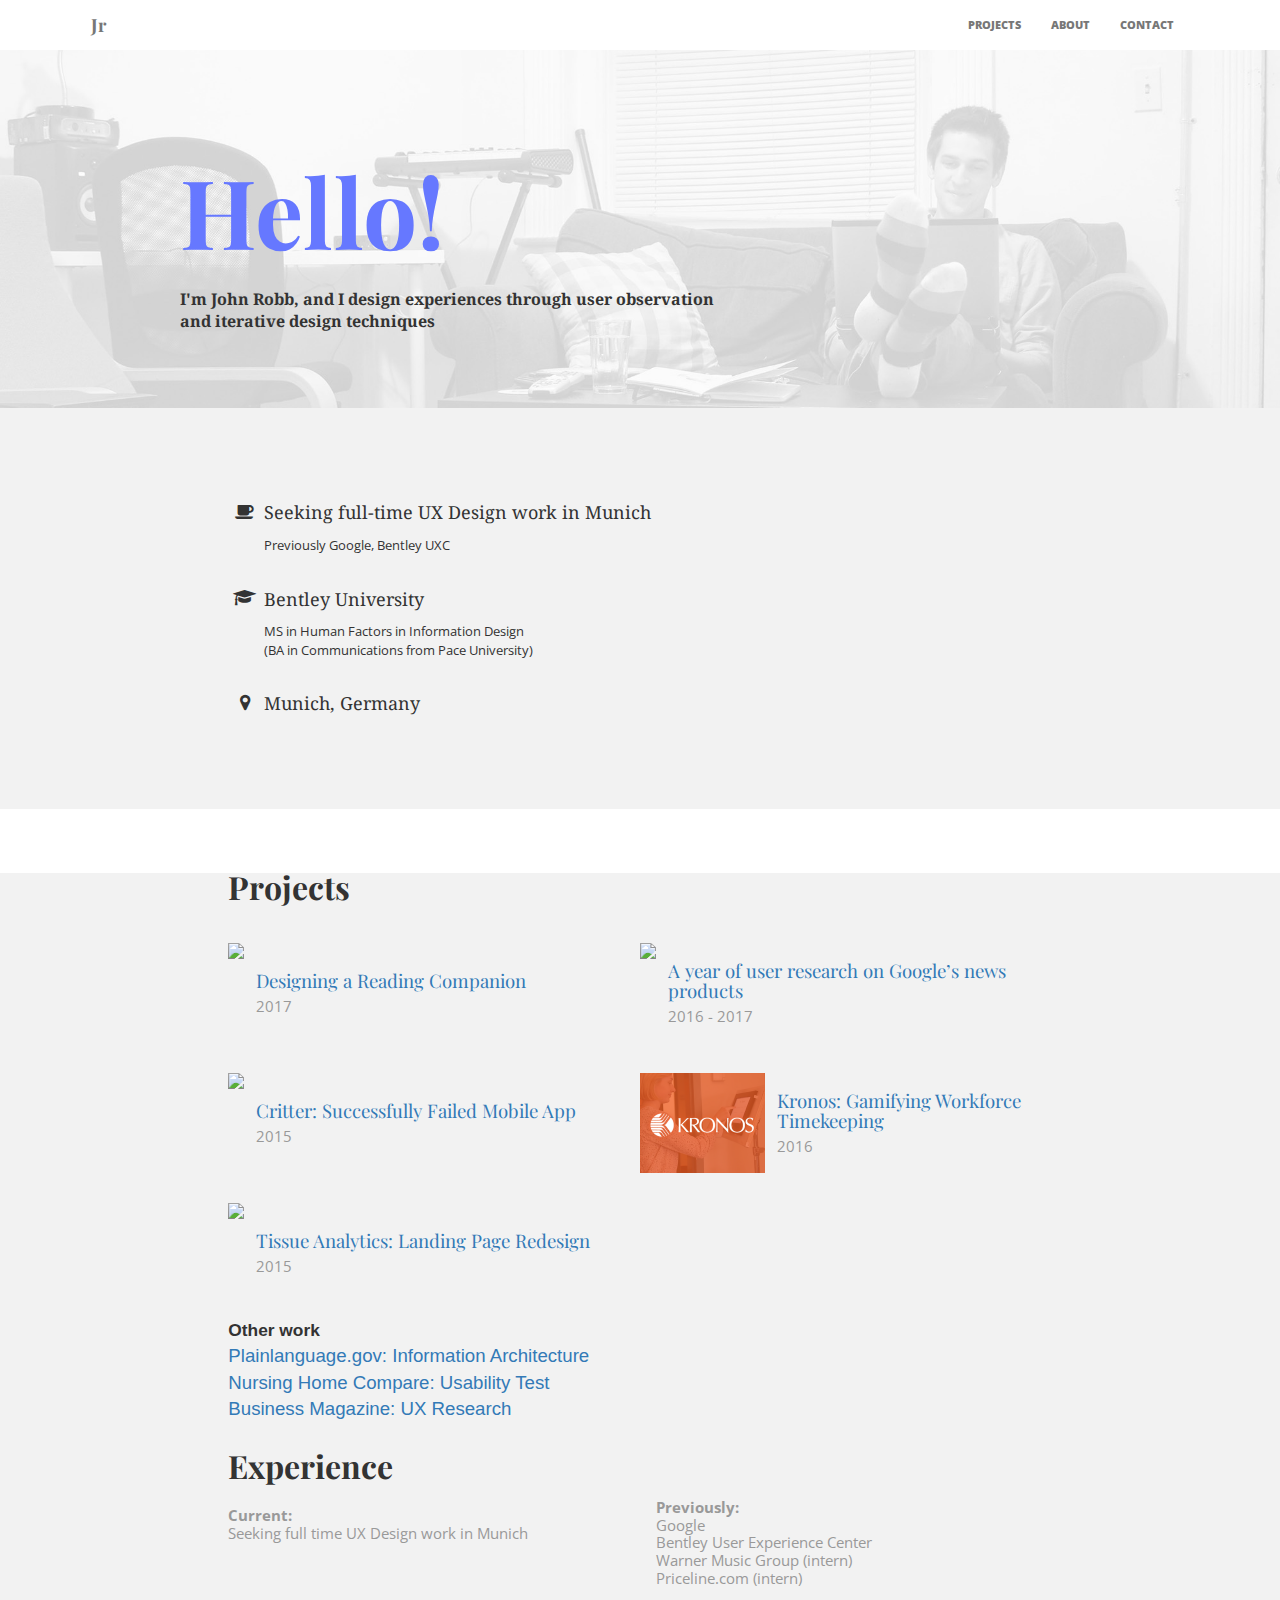
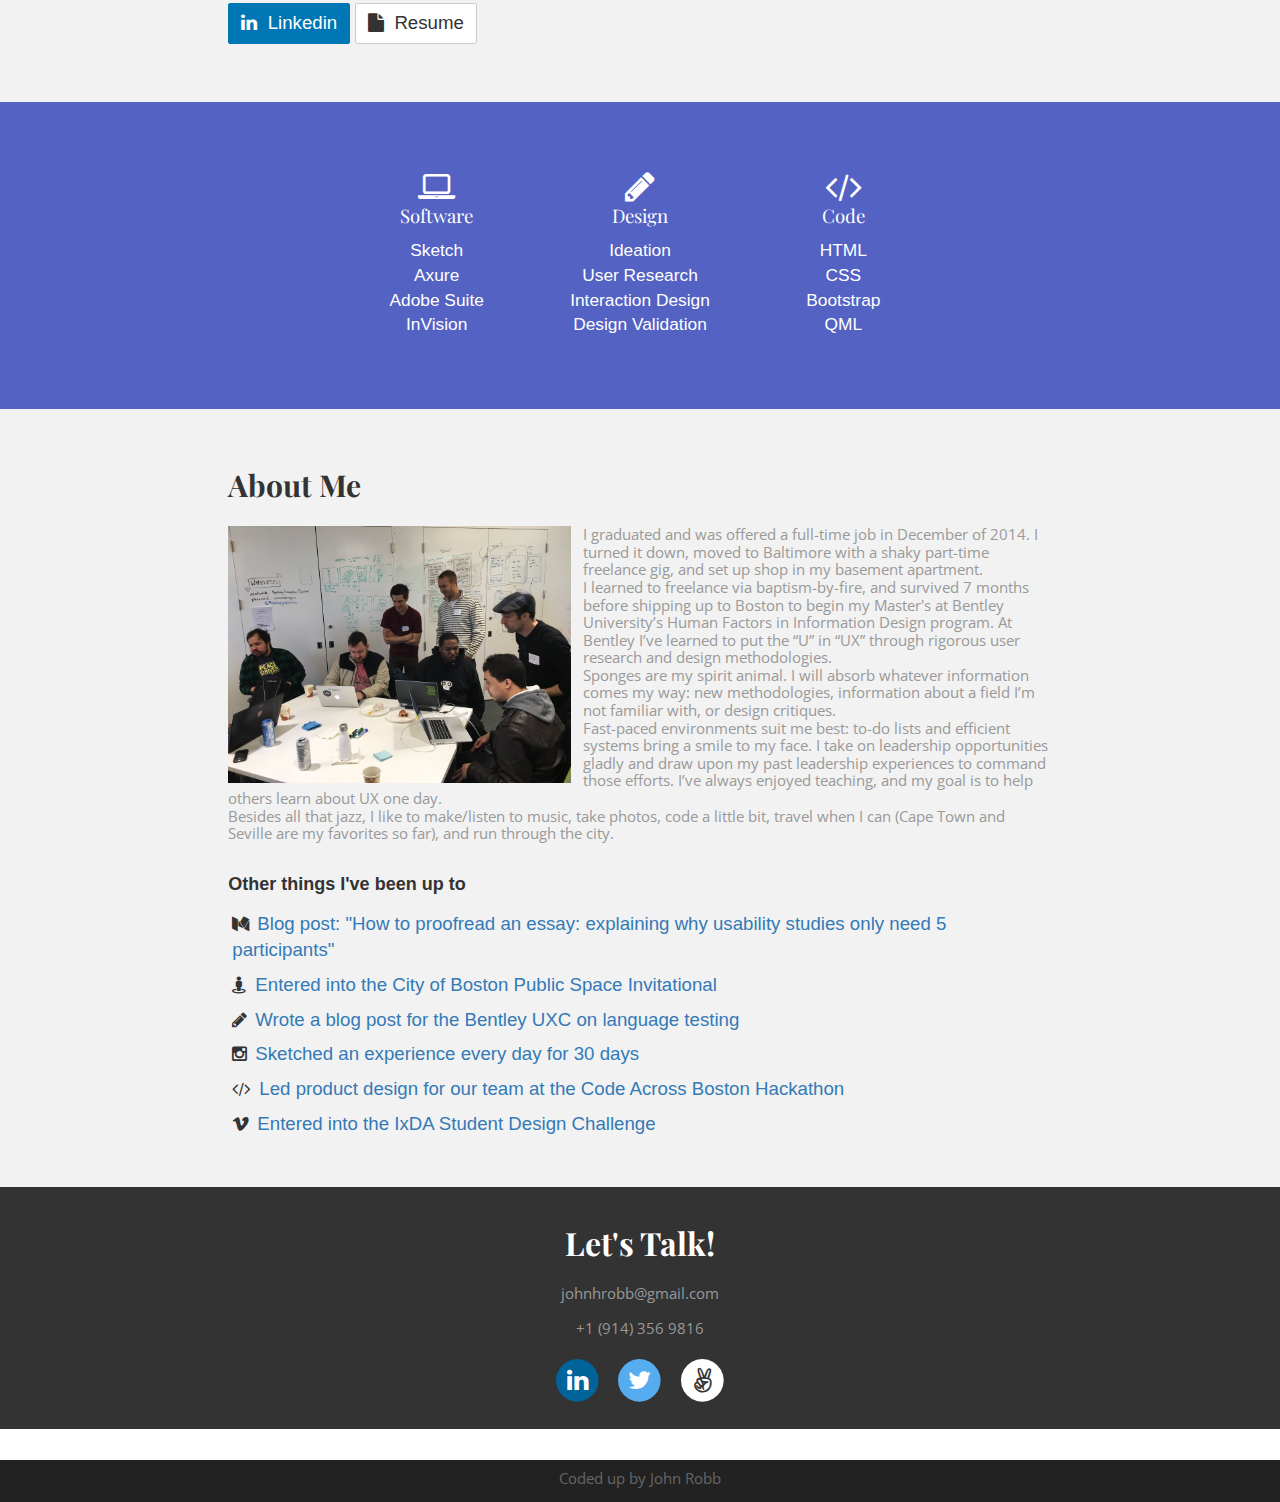
==== commit 1ec4acd6: "Read app and design changes" ====
--- a/index.html
+++ b/index.html
@@ -29,12 +29,11 @@
 
     <!-- Fonts -->
     <link rel="stylesheet" href="fonts/font-awesome/css/font-awesome.min.css">
-    <link href='https://fonts.googleapis.com/css?family=Bitter:400,400italic,700|Open+Sans:400,400italic,700' rel='stylesheet' type='text/css'>
+    <link href='https://fonts.googleapis.com/css?family=Open+Sans:400,400italic,700,900' rel='stylesheet' type='text/css'>
 
     <!-- TESTING OUT NEW FONTS 9/1/2017 -->
     <link href="https://fonts.googleapis.com/css?family=Droid+Serif" rel="stylesheet">
-    <link href="https://fonts.googleapis.com/css?family=Playfair+Display" rel="stylesheet">
-
+    <link href="https://fonts.googleapis.com/css?family=Playfair+Display:400,400i,700,900" rel="stylesheet">
 
     <!-- HTML5 Shim and Respond.js IE8 support of HTML5 elements and media queries -->
     <!-- WARNING: Respond.js doesn't work if you view the page via file:// -->
@@ -66,7 +65,7 @@
           <span class="icon-bar"></span>
           <span class="icon-bar"></span>
         </button>
-        <a class="navbar-brand" href="index.html">John Robb</a>
+        <a class="navbar-brand" href="index.html">Jr</a>
       </div>
       <div id="navbar" class="navbar-collapse collapse">
         <ul class="nav navbar-nav navbar-right">
@@ -89,12 +88,39 @@
   </div>
 
   <div class="container-fluid intro">
-    <div class="container col-md-offset-2 col-md-4" style="padding:0">
+    <div class="container col-md-offset-2 col-md-8" style="padding:0">
         <ul class="fa-ul">
-          <li><i class="fa-li fa fa-pencil"></i>Seeking full-time UX Design work in Munich<br/><i>Previously  Google, Bentley UXC</i></li>
-
-          <li><i class="fa-li fa fa-graduation-cap"></i>Bentley University<br/><i>MS in Human Factors in Information Design</i></li>
-          <li><i class="fa-li fa fa-map-marker"></i>Munich, Germany</li>
+          <li>
+            <i class="fa-li fa fa-coffee"></i>
+            <p>
+              Seeking full-time UX Design work in Munich
+            </p>
+            <!-- <br/> -->
+            <p class="note">
+              Previously  Google, Bentley UXC
+            </p>
+          </li>
+
+          <li>
+            <i class="fa-li fa fa-graduation-cap"></i>
+            <p>
+              Bentley University
+            </p>
+            <!-- <br/> -->
+            <p class="note">
+              MS in Human Factors in Information Design
+              <br/>
+              (BA in Communications from Pace University)
+            </p>
+
+          </li>
+          <li>
+            <i class="fa-li fa fa-map-marker"></i>
+            <p>
+            Munich, Germany
+            <p>
+          </li>
+
         </ul>
     </div>
   </div>
@@ -116,14 +142,31 @@
           <td style="padding-right:12px">
             <a href="article_readapp.html">
               <h3>Designing a Reading Companion</h3>
-              <p>August, 2017</p>
+              <p>2017</p>
             </a>
           </td>
         </tr>
       </table>
     </div>
 
-    <!--2nd position-->
+    <div class="col-md-6" style="padding: 0">
+      <table>
+        <tr>
+          <td>
+            <a href="article_google.html">
+              <img src="http://via.placeholder.com/125x100" height="100px">
+            </a>
+          </td>
+          <td style="padding-right:12px">
+            <a href="article_google.html">
+              <h3>A year of user research on Google’s news products</h3>
+              <p>2016 - 2017</p>
+            </a>
+          </td>
+        </tr>
+      </table>
+    </div>
+
     <div class="col-md-6" style="padding: 0">
       <table>
         <tr>
@@ -135,14 +178,13 @@
           <td style="padding-right:12px">
             <a href="article_critter.html">
               <h3>Critter: Successfully Failed Mobile App</h3>
-              <p>Project lifecycle, Mobile design, Self-motivated</p>
+              <p>2015</p>
             </a>
           </td>
         </tr>
       </table>
     </div>
 
-    <!--3rd position-->
     <div class="col-md-6" style="padding: 0">
       <table>
         <tr>
@@ -154,7 +196,7 @@
           <td style="padding-right:12px">
             <a href="article_punchpal.html">
               <h3>Kronos: Gamifying Workforce Timekeeping</h3>
-              <p>Interaction design, Prototypes, Gamification</p>
+              <p>2016</p>
             </a>
           </td>
         </tr>
@@ -162,7 +204,6 @@
     </div>
 
 
-    <!--4th position-->
     <div class="col-md-6" style="padding: 0">
       <table>
         <tr>
@@ -174,34 +215,12 @@
           <td style="padding-right:12px">
             <a href="article_ta.html">
               <h3>Tissue Analytics: Landing Page Redesign</h3>
-              <p>Web Design, Wireframes, Iteration</p>
+              <p>2015</p>
             </a>
           </td>
         </tr>
       </table>
     </div>
-
-    <!--5th position-->
-    <div class="col-md-6" style="padding: 0">
-      <table>
-        <tr>
-          <td>
-            <a href="article_newsstand.html">
-              <img src="http://via.placeholder.com/125x100" height="100px">
-            </a>
-          </td>
-          <td style="padding-right:12px">
-            <a href="article_readapp.html">
-              <h3>Leading Google Newsstand 4.0 to Launch with UX Research</h3>
-              <p>January, 2016</p>
-            </a>
-          </td>
-        </tr>
-      </table>
-    </div>
-
-    <!--6th position-->
-
 
 
   </div> <!-- End Work Highlights-->
@@ -217,6 +236,9 @@
     <br/>
     <a href="article_biz.html">Business Magazine: UX Research</a>
   </div>
+
+  <div class="container col-md-8 col-md-offset-2">
+    
 
 
 </div> <!-- End work section -->
@@ -334,7 +356,7 @@
     <div class="container col-md-offset-2 col-md-8 text-center">
       <h1 id="contact">Let's Talk!</h1>
         <p>johnhrobb@gmail.com</p>
-        <p>914.356.9816</p>
+        <p>+1 (914) 356 9816</p>
         <a href="https://linkedin.com/in/johnrobbjr" target="_blank">
           <span class="fa-stack fa-lg">
             <i class="fa fa-circle fa-stack-2x" style="color: #006399"></i>
--- a/robbstrap.css
+++ b/robbstrap.css
@@ -42,34 +42,57 @@
 
 p {
   font-size: 13pt;
+  font-family: 'Droid Serif', serif;
+}
+
+.navbar {
+  background-color: #FFF;
+  border: none;
+}
+
+.navbar li {
+  font-family: 'Open Sans', sans-serif;
+  font-size: 11px;
+  font-weight: 900;
+  text-transform: uppercase;
+}
+
+.navbar .navbar-brand {
+  font-family: 'Playfair Display', serif;
+  font-weight: bold;
+  padding-left: 36px;
+}
+
+.navbar-right {
+  padding-right: 36px;
 }
 
 .btn {
   border-radius: 2px !important;
 }
 
-.caption {
-  margin-top: -20px;
-  margin-bottom: 16px;
-  font-style: italic;
-  color: #999;
-}
-
 .handshake {
-  background-color: #5462C3;
-  /*color: #fff;*/
+  background-color: #FFF;
   color: #333;
-  text-shadow: 0px 1px 8px rgba(0, 0, 0, .1);
+  /*text-shadow: 0px 1px 8px rgba(0, 0, 0, .1);*/
   background-image: url('img/landing/handshake_02.jpg');
   background-size: cover;
   background-repeat: no-repeat;
   background-position: center;
 }
 
+.handshake h1 {
+  color: #6678ff;
+  font-size: 64px;
+  margin-top: 48px;
+  margin-bottom: 16px;
+}
+
 .handshake p {
   /*font-family: "bitter";*/
   font-size: 11pt;
   font-weight: bold;
+  padding-bottom: 24px;
   /*margin-bottom: 40px;*/
   /*margin-bottom: 20px;*/
 }
@@ -80,23 +103,27 @@
   /*padding-top: 100px;*/
 }
 
-.jumbotron h1 {
-  margin-top: 100px;
-  margin-bottom: 10px;
-  font-family: 'Playfair Display', serif;
-
-}
-
 /* Intro Section*/
 
 .intro {
   background-color: #f2f2f2;
   width: 100%;
-  padding: 20px 0px;
+  padding: 60px 0px;
+  font-size: 18px;
+}
+
+.intro .note {
+  font-family: 'Open Sans', sans-serif;
+  font-weight: 400;
+  font-size: 13px;
 }
 
 .intro li {
-  margin: 12px;
+  margin: 32px 12px;
+}
+
+.intro p {
+  font-size: 18px;
 }
 
 .work a {
@@ -134,10 +161,12 @@
   margin: 0;
 }
 
+/*note below the article title*/
 .work p {
   font-size: 11pt;
   color: #999;
-  font-style: italic;
+  /*font-style: italic;*/
+  font-family: 'Open Sans', sans-serif;
   margin-bottom: 0;
   line-height: 120%;
 }
@@ -198,7 +227,7 @@
 }
 
 .about-lead {
-  font-family: "bitter";
+  font-family: "Playfair Display" serif;
   font-size: 13pt;
 }
 
@@ -254,6 +283,7 @@
   margin-bottom: 10px;
   text-align: center;
   color: #666;
+  font-family: 'Open Sans', sans-serif;
 }
 
 
@@ -262,8 +292,19 @@
 /************* ARTICLE ***************************/
 
 .article p {
-    font-family: 'Droid Serif', serif;
+    /*font-family: 'Droid Serif', serif;*/
     line-height: 160%;
+    margin-bottom: 20px;
+}
+
+.caption {
+  margin-top: -20px;
+  margin-bottom: 42px !important;
+  font-family: 'Open Sans', sans-serif;
+  text-align: center;
+  /*font-style: italic;*/
+  font-size: 14px;
+  color: #999;
 }
 
 .article .jumbotron {
@@ -305,22 +346,23 @@
 }
 
 #article-readapp {
+  background: #fff;
   /*background: #000 url("http://via.placeholder.com/1200x800") center center;*/
   /*background: #000 url("img/article_readapp.jpg") center center;*/
 
   /*testing patterns*/
-  background: center center;
+  /*background: center center;
   background-image: "img/readapp/book-padded.png";
-  background-repeat: repeat;
+  background-repeat: repeat;*/
 
 }
 
 
 .article .jumbotron h1 {
   line-height: 120%;
-  margin-top: 120px;
+  margin-top: 60px;
   margin-bottom: 10px;
-  background-color: #fff;
+  /*background-color: #fff;*/
 }
 
 .article .jumbotron p {
@@ -331,12 +373,24 @@
 .article h2 {
   font-size: 20pt;
   margin-bottom: 16px;
-  margin-top: 32px;
+  margin-top: 72px;
 }
 
 .article h3 {
   margin-bottom: 8px;
   margin-top: 28px;
+}
+
+
+.quote {
+  color: #999;
+  font-family: 'Droid Serif', serif;
+  /*font-weight: */
+  font-size: 24px;
+  font-style: oblique;
+  margin: 60px 0px;
+  line-height: 160%;
+  /*margin: auto;*/
 }
 
 .article img {
@@ -353,11 +407,14 @@
 
 
 .article ul {
-  margin-left: 27px; /*15 for container + ... */
+  /*margin-left: 27px; /*15 for container + ... */
+  margin-left: 43px;
+  font-family: 'Droid Serif', serif;
+  margin-bottom: 36px;
 }
 
 .article li {
-  margin-bottom: 8px;
+  margin-bottom: 12px;
 }
 
 .article blockquote {
--- a/media.css
+++ b/media.css
@@ -11,7 +11,8 @@
   }
 
   .handshake h1 {
-    margin-bottom: 36px;
+    margin-bottom: 24px;
+    font-size: 96px;
   }
 
   .handshake p {
@@ -19,7 +20,7 @@
   }
 
   .intro {
-    padding: 40px 0;
+    /*padding: 40px 0;*/
   }
 
   .work {
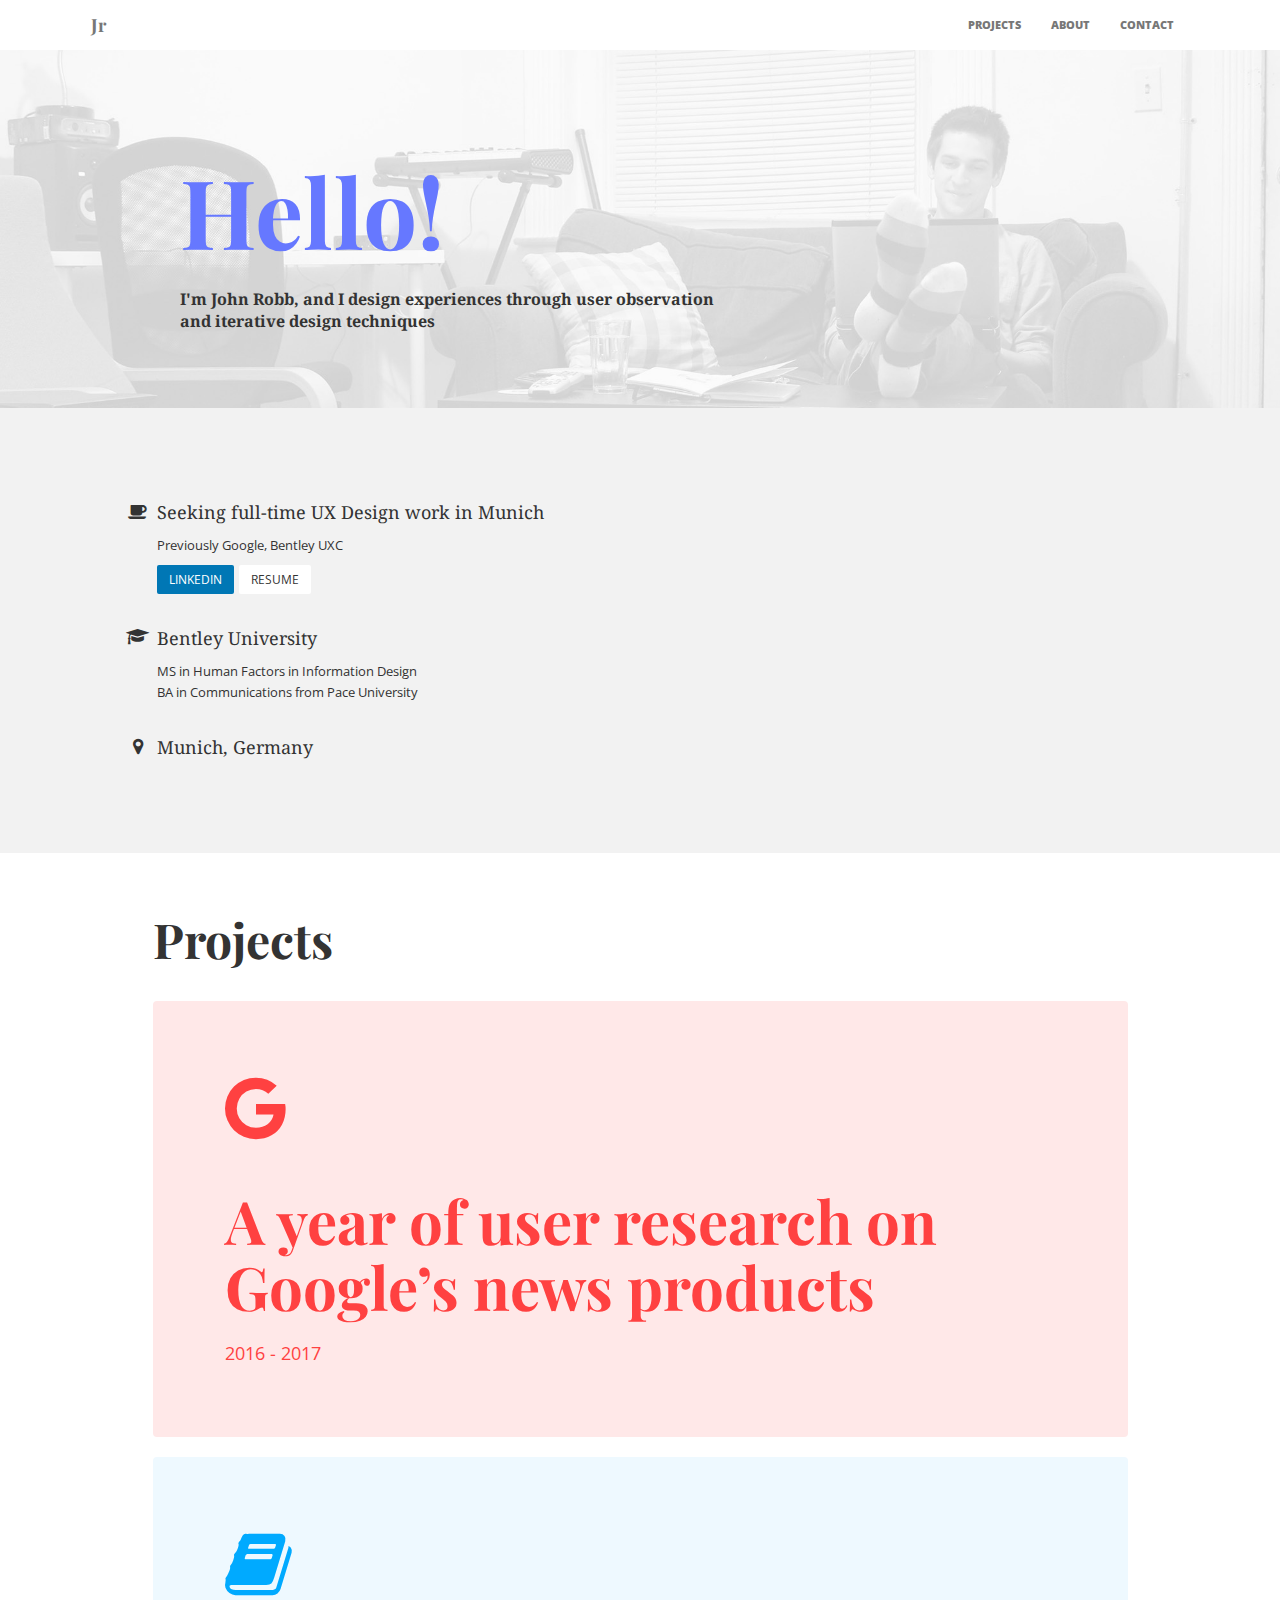
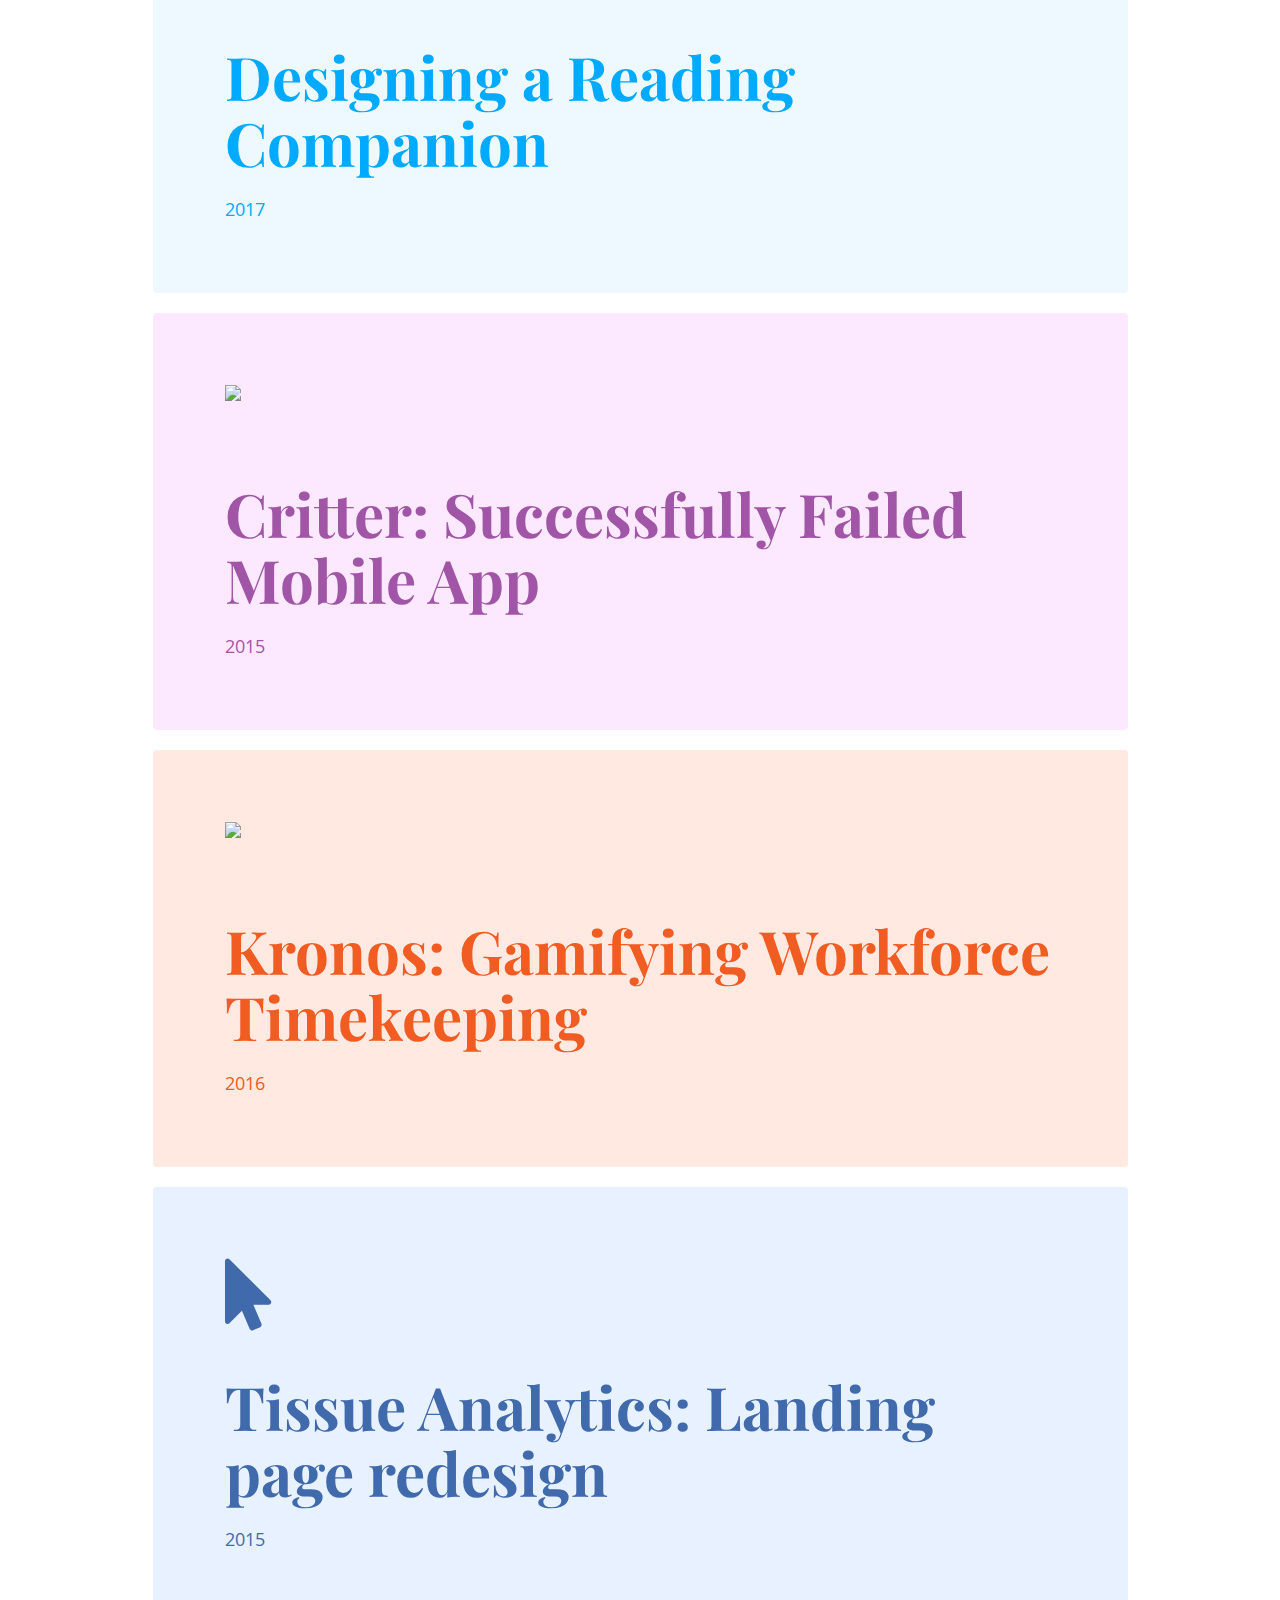
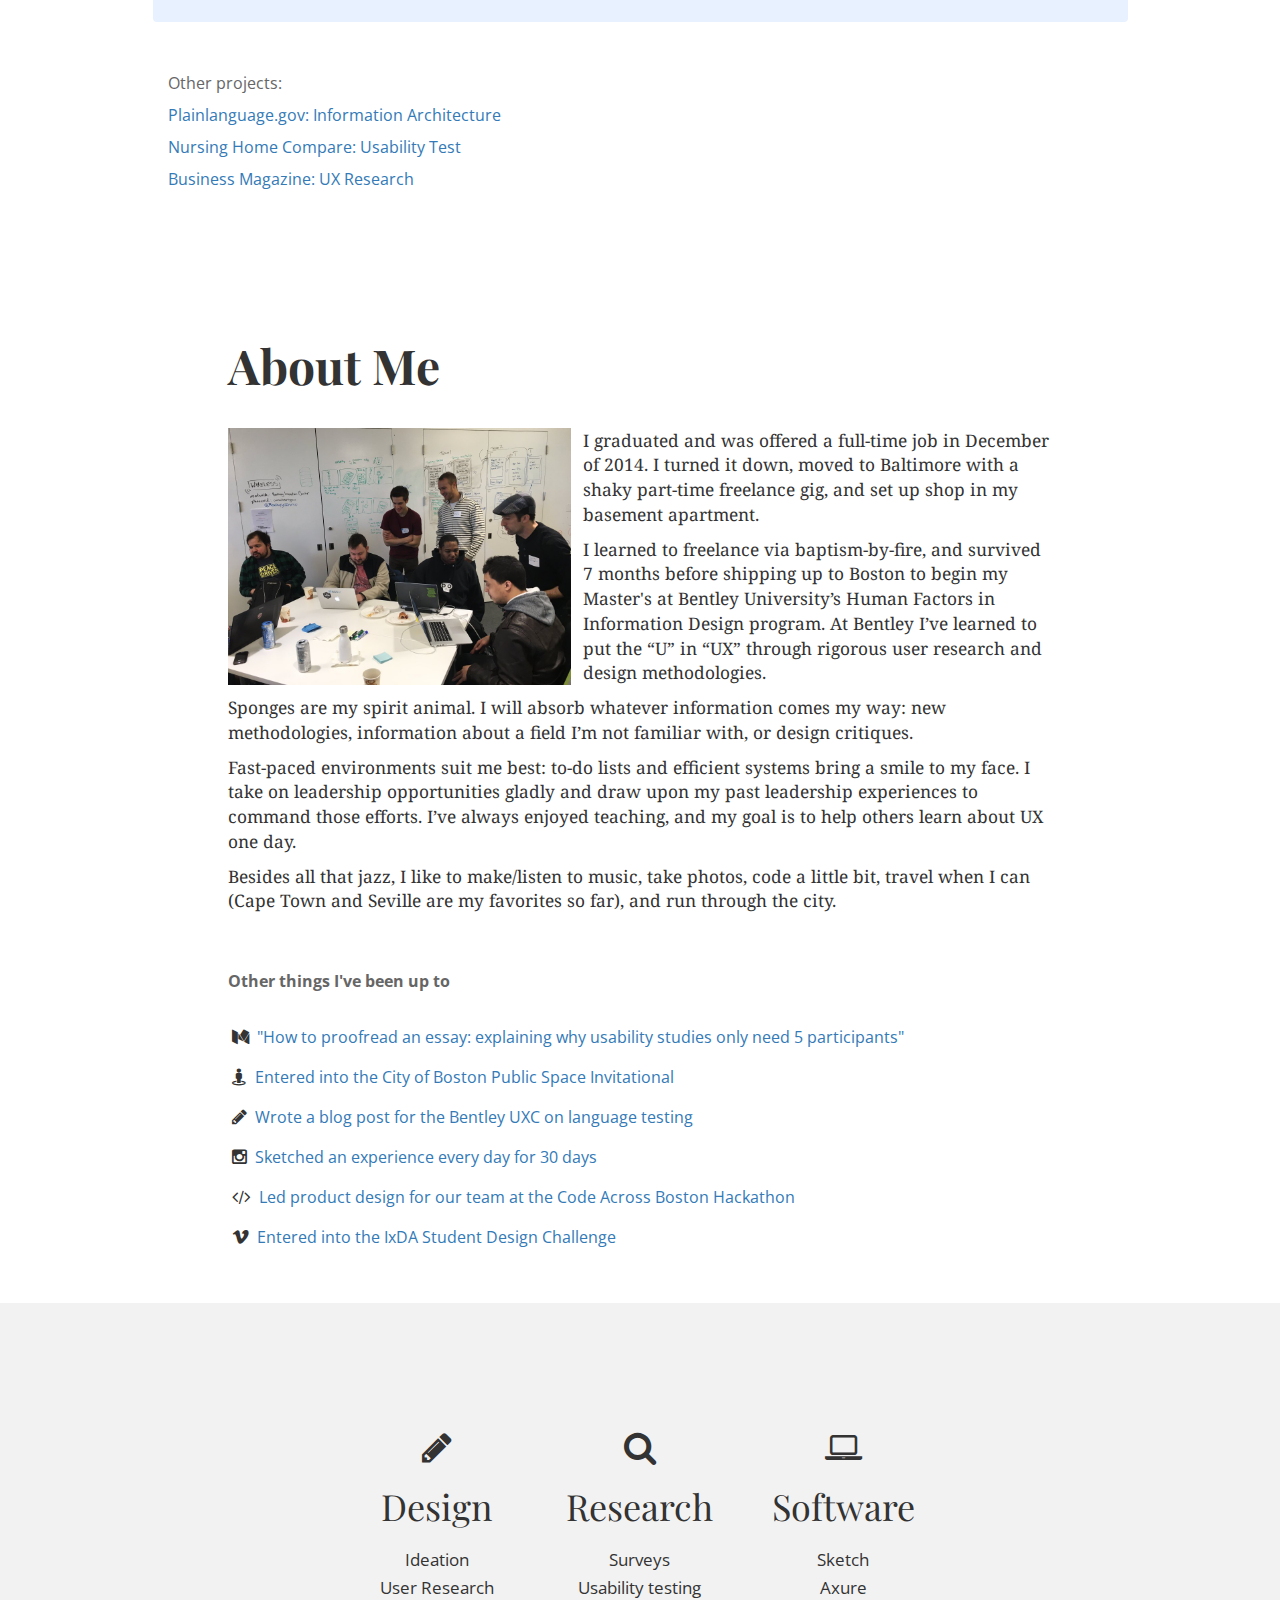
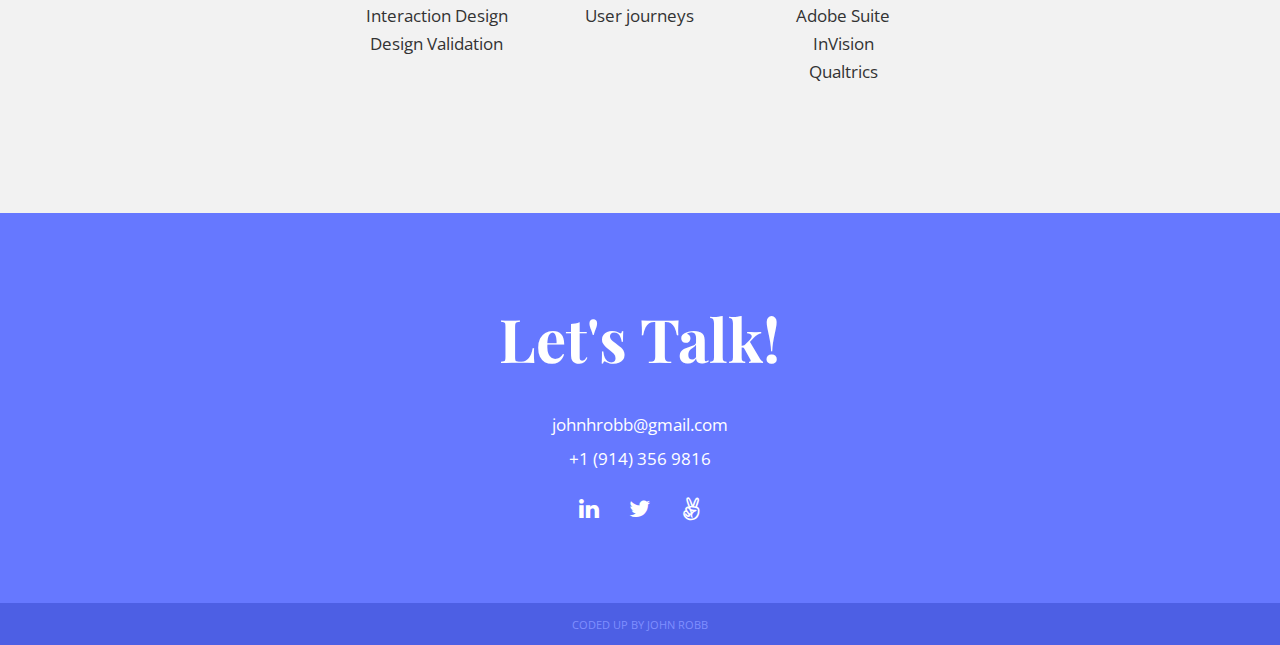
==== commit 5b614ba8: "Navbar and Back btns" ====
--- a/index.html
+++ b/index.html
@@ -56,7 +56,7 @@
   <!-- End Google Tag Manager -->
 
   <!-- Fixed navbar -->
-  <nav class="navbar navbar-default navbar-fixed-top">
+  <nav class="navbar navbar-default navbar-fixed-top" >
     <div class="container">
       <div class="navbar-header">
         <button type="button" class="navbar-toggle collapsed" data-toggle="collapse" data-target="#navbar" aria-expanded="false" aria-controls="navbar">
@@ -87,8 +87,10 @@
     </div>
   </div>
 
-  <div class="container-fluid intro">
-    <div class="container col-md-offset-2 col-md-8" style="padding:0">
+  <!-- <hr/> -->
+
+  <div class="container intro">
+    <div class="container col-xs-10 col-sm-8 col-sm-offset-1 col-md-6 col-md-offset-1" style="padding:0">
         <ul class="fa-ul">
           <li>
             <i class="fa-li fa fa-coffee"></i>
@@ -99,6 +101,12 @@
             <p class="note">
               Previously  Google, Bentley UXC
             </p>
+              <a href="https://linkedin.com/in/johnrobbjr" target="_blank" class="btn btn-linkedin" role="button">
+                Linkedin
+              </a>
+              <a href="https://docs.google.com/document/d/1lufBlTHdO-5UsvLDrjKLKHM84zha3DnKKod6WmiO9-8/edit" target="_blank" class="btn btn-default" role="button">
+                Resume
+              </a>
           </li>
 
           <li>
@@ -106,11 +114,10 @@
             <p>
               Bentley University
             </p>
-            <!-- <br/> -->
-            <p class="note">
+            <p class="note" style="line-height:160%">
               MS in Human Factors in Information Design
               <br/>
-              (BA in Communications from Pace University)
+              BA in Communications from Pace University
             </p>
 
           </li>
@@ -125,199 +132,104 @@
     </div>
   </div>
 
-  <div class="container-fluid work" id="projects">
-  <div class="container col-md-8 col-md-offset-2">
-    <h1>Projects</h1>
-
-
-    <!--1st position-->
-    <div class="col-md-6" style="padding: 0">
-      <table>
-        <tr>
-          <td>
-            <a href="article_readapp.html">
-              <img src="http://via.placeholder.com/125x100" height="100px">
-            </a>
-          </td>
-          <td style="padding-right:12px">
-            <a href="article_readapp.html">
-              <h3>Designing a Reading Companion</h3>
-              <p>2017</p>
-            </a>
-          </td>
-        </tr>
-      </table>
-    </div>
-
-    <div class="col-md-6" style="padding: 0">
-      <table>
-        <tr>
-          <td>
-            <a href="article_google.html">
-              <img src="http://via.placeholder.com/125x100" height="100px">
-            </a>
-          </td>
-          <td style="padding-right:12px">
-            <a href="article_google.html">
-              <h3>A year of user research on Google’s news products</h3>
-              <p>2016 - 2017</p>
-            </a>
-          </td>
-        </tr>
-      </table>
-    </div>
-
-    <div class="col-md-6" style="padding: 0">
-      <table>
-        <tr>
-          <td>
-            <a href="article_critter.html">
-              <img src="img/cover_critter.png" height="100px">
-            </a>
-          </td>
-          <td style="padding-right:12px">
-            <a href="article_critter.html">
-              <h3>Critter: Successfully Failed Mobile App</h3>
-              <p>2015</p>
-            </a>
-          </td>
-        </tr>
-      </table>
-    </div>
-
-    <div class="col-md-6" style="padding: 0">
-      <table>
-        <tr>
-          <td>
-            <a href="article_punchpal.html">
-              <img src="img/cover_pp.png" height="100px">
-            </a>
-          </td>
-          <td style="padding-right:12px">
-            <a href="article_punchpal.html">
-              <h3>Kronos: Gamifying Workforce Timekeeping</h3>
-              <p>2016</p>
-            </a>
-          </td>
-        </tr>
-      </table>
-    </div>
-
-
-    <div class="col-md-6" style="padding: 0">
-      <table>
-        <tr>
-          <td>
-            <a href="article_ta.html">
-              <img src="img/cover_ta.png" height="100px">
-            </a>
-          </td>
-          <td style="padding-right:12px">
-            <a href="article_ta.html">
-              <h3>Tissue Analytics: Landing Page Redesign</h3>
-              <p>2015</p>
-            </a>
-          </td>
-        </tr>
-      </table>
-    </div>
-
-
-  </div> <!-- End Work Highlights-->
+
+<!-- WORK -->
+
+  <div class="container work" id="projects"> <!--margin:0px might make it so there is no white-space on right of page-->
+    <div class="container col-md-10 col-md-offset-1" style="padding:0">
+      <h1>Projects</h1>
+
+      <div class="container col-md-12 work-piece well well-google">
+        <a href="article_google.html">
+          <i class="fa fa-google"></i>
+          <br/>
+          <h2>
+            A year of user research on Google’s news products
+          </h2>
+          <p>
+            2016 - 2017
+          </p>
+        </a>
+      </div>
+
+        <div class="container col-md-12 work-piece well well-reading">
+          <a href="article_readapp.html">
+            <i class="fa fa-book"></i>
+            <br/>
+            <h2>
+              Designing a Reading Companion
+            </h2>
+            <p>
+              2017
+            </p>
+          </a>
+        </div>
+
+        <div class="container col-md-12 work-piece well well-critter">
+          <a href="article_critter.html">
+            <img src="img/landing/ic-critter@2x.png">
+            <br/>
+            <br/>
+            <h2>
+              Critter: Successfully Failed Mobile App
+            </h2>
+            <p>
+              2015
+            </p>
+          </a>
+        </div>
+
+        <div class="container col-md-12 work-piece well well-pp">
+          <a href="article_punchpal.html">
+            <img src="img/landing/ic-kronos@2x.png">
+            <br/>
+            <br/>
+            <h2>
+              Kronos: Gamifying Workforce Timekeeping
+            </h2>
+            <p class="note">
+              2016
+            </p>
+          </a>
+        </div>
+
+        <div class="container col-md-12 work-piece well well-ta">
+          <a href="article_ta.html">
+            <i class="fa fa-mouse-pointer"></i>
+            <br/>
+            <h2>
+              Tissue Analytics: Landing page redesign
+            </h2>
+            <p>
+              2015
+            </p>
+          </a>
+        </div>
+    </div> <!-- End Work Highlights-->
 
   <!-- OTHER WORK -->
-
-  <div class="container col-md-8 col-md-offset-2">
-    <b>Other work</b>
-    <br/>
-    <a href="article_pl.html">Plainlanguage.gov: Information Architecture</a>
-    <br/>
-    <a href="article_nhc.html">Nursing Home Compare: Usability Test</a>
-    <br/>
-    <a href="article_biz.html">Business Magazine: UX Research</a>
-  </div>
-
-  <div class="container col-md-8 col-md-offset-2">
-    
-
+  <!-- <div class="container" style="padding:0"> -->
+    <div class="container col-md-10 col-md-offset-1 otherwork-landing">
+      <br/>
+      <p>
+        Other projects:
+        <br/>
+        <a href="article_pl.html">Plainlanguage.gov: Information Architecture</a>
+        <br/>
+        <a href="article_nhc.html">Nursing Home Compare: Usability Test</a>
+        <br/>
+        <a href="article_biz.html">Business Magazine: UX Research</a>
+      </p>
+    </div>
+  <!-- </div> -->
 
 </div> <!-- End work section -->
 
-<div class="container-fluid xp">
-  <div class="container col-sm-offset-2 col-sm-8" style="padding-bottom: 0">
-    <h1>Experience</h1>
-    <div class="container-fluid col-sm-6" style="padding-right: 12px;">
-      <p style="margin-top:8px">
-        <b>Current:</b>
-        <br/>
-        Seeking full time UX Design work in Munich
-      </p>
-    </div>
-    <div class="container-fluid col-sm-6" id="past">
-      <p>
-      <b>Previously:</b>
-        <br/>
-        Google
-        <br/>
-        Bentley User Experience Center
-        <br/>
-        Warner Music Group (intern)
-        <br/>
-        Priceline.com (intern)
-      </p>
-    </div>
-  </div>
-  <div class="container col-sm-offset-2 col-sm-8">
-    <a href="https://linkedin.com/in/johnrobbjr" target="_blank" class="btn btn-linkedin" role="button">
-      <i class="fa fa-linkedin"></i>&nbsp;&nbsp;Linkedin
-    </a>
-    <a href="https://docs.google.com/document/d/1lufBlTHdO-5UsvLDrjKLKHM84zha3DnKKod6WmiO9-8/edit" target="_blank" class="btn btn-default" role="button">
-      <i class="fa fa-file"></i>&nbsp;&nbsp;Resume
-    </a>
-  </div>
-</div>
-
-  <div class="container-fluid skills">
-    <div class="container col-sm-offset-1 col-sm-10 col-md-offset-2 col-md-8 col-lg-offset-3 col-lg-6">
-      <div class="col-sm-4 text-center center-block" style="margin-top: 32px;">
-        <i class="fa fa-laptop fa-2x"></i>
-        <h3>Software</h3>
-        Sketch
-        <br/>
-        Axure
-        <br/>
-        Adobe Suite
-        <br/>
-        InVision
-      </div>
-      <div class="col-sm-4 text-center" style="margin-top: 32px;">
-        <i class="fa fa-pencil fa-2x"></i>
-        <h3>Design</h3>
-        Ideation
-        <br/>
-        User Research
-        <br/>
-        Interaction Design
-        <br/>
-        Design Validation
-      </div>
-      <div class="col-sm-4 text-center" style="margin-top: 32px;">
-        <i class="fa fa-code fa-2x"></i>
-        <h3>Code</h3>
-        HTML
-        <br/>
-        CSS
-        <br/>
-        Bootstrap
-        <br/>
-        QML
-      </div>
-    </div>
-  </div>
-
-  <div class="container-fluid about">
+
+
+  <div class="container-fluid about" id="about">
     <div class="container col-md-offset-2 col-md-8">
-      <h2 id="about">About Me</h2>
+      <h1>About Me</h1>
       <a class="fancybox" href="img/cfb.jpg">
         <img class="img-responsive col-xs-12 col-sm-4 col-md-5" src="img/cfb.jpg" alt="About Me Image">
       </a>
@@ -338,10 +250,10 @@
       </p>
     </div>
 
-    <div class="container col-md-offset-2 col-md-8">
-      <h4 style="margin-top: 32px; margin-bottom: 16px;">Other things I've been up to</h4>
+    <div class="container john-feed col-md-offset-2 col-md-8">
+      <h4>Other things I've been up to</h4>
       <ul class="fa-ul">
-        <li><i class="fa fa-medium"></i><a href="https://medium.com/@johnrobbjr/how-to-proofread-an-essay-an-easy-way-to-explain-why-your-usability-study-only-needs-5-fd4179dd0d4f" target="_blank">Blog post: "How to proofread an essay: explaining why usability studies only need 5 participants"</a></li>
+        <li><i class="fa fa-medium"></i><a href="https://medium.com/@johnrobbjr/how-to-proofread-an-essay-an-easy-way-to-explain-why-your-usability-study-only-needs-5-fd4179dd0d4f" target="_blank">"How to proofread an essay: explaining why usability studies only need 5 participants"</a></li>
         <li><i class="fa fa-street-view"></i><a href="img/Boston-Light-Paths_poster.pdf" target="_blank">Entered into the City of Boston Public Space Invitational</a></li>
         <li><i class="fa fa-pencil"></i><a href="http://www.bentleyuxc.com/uxc-blog-editor/2016/3/11/m6m2ft6dqelm7h0g0i2t2t9qwav321" target="_blank">Wrote a blog post for the Bentley UXC on language testing</a></li>
         <li><i class="fa fa-instagram"></i><a href="https://www.instagram.com/p/BDBxBdDQgrw/" target="_blank">Sketched an experience every day for 30 days</a></li>
@@ -352,27 +264,84 @@
     </div>
   </div>
 
+
+  <div class="container-fluid skills">
+    <div class="container col-sm-offset-1 col-sm-10 col-md-offset-2 col-md-8 col-lg-offset-3 col-lg-6">
+
+
+      <div class="col-sm-4 text-center" style="margin-top: 32px;">
+        <i class="fa fa-pencil fa-2x"></i>
+        <h3>Design</h3>
+        <p>
+          Ideation
+          <br/>
+          User Research
+          <br/>
+          Interaction Design
+          <br/>
+          Design Validation
+        </p>
+      </div>
+
+      <div class="col-sm-4 text-center" style="margin-top: 32px;">
+        <i class="fa fa-search fa-2x"></i>
+        <h3>Research</h3>
+        <p>
+          Surveys
+          <br/>
+          Usability testing
+          <br/>
+          User journeys
+          <br/>
+        </p>
+      </div>
+
+      <div class="col-sm-4 text-center center-block" style="margin-top: 32px;">
+        <i class="fa fa-laptop fa-2x"></i>
+        <h3>Software</h3>
+        <p>
+          Sketch
+          <br/>
+          Axure
+          <br/>
+          Adobe Suite
+          <br/>
+          InVision
+          <br/>
+          Qualtrics
+        </p>
+      </div>
+
+    </div>
+  </div>
+
+
+<!-- CONTACT -->
+
   <div class="container-fluid contact">
     <div class="container col-md-offset-2 col-md-8 text-center">
       <h1 id="contact">Let's Talk!</h1>
-        <p>johnhrobb@gmail.com</p>
-        <p>+1 (914) 356 9816</p>
+        <p>
+          johnhrobb@gmail.com
+          <br/>
+          +1 (914) 356 9816
+        </p>
         <a href="https://linkedin.com/in/johnrobbjr" target="_blank">
           <span class="fa-stack fa-lg">
-            <i class="fa fa-circle fa-stack-2x" style="color: #006399"></i>
+            <!-- <i class="fa fa-circle fa-stack-2x" style="color: #006399"></i> -->
             <i class="fa fa-linkedin fa-stack-1x" style="color: #fff"></i>
           </span>
         </a>
         <a href="https://twitter.com/johnrobbdesign" target="_blank">
           <span class="fa-stack fa-lg">
-            <i class="fa fa-circle fa-stack-2x" style="color: #55ACEE"></i>
+            <!-- <i class="fa fa-circle fa-stack-2x" style="color: #55ACEE"></i> -->
             <i class="fa fa-twitter fa-stack-1x" style="color: #fff"></i>
           </span>
         </a>
         <a href="https://angel.co/johnrobbjr" target="_blank">
           <span class="fa-stack fa-lg">
-            <i class="fa fa-circle fa-stack-2x" style="color: #fff"></i>
-            <i class="fa fa-angellist fa-stack-1x" style="color: #333"></i>
+            <!-- <i class="fa fa-circle fa-stack-2x" style="color: #fff"></i> -->
+            <i class="fa fa-angellist fa-stack-1x" style="color: #fff"></i>
           </span>
         </a>
     </div>
--- a/robbstrap.css
+++ b/robbstrap.css
@@ -9,6 +9,10 @@
     font-size: 13pt;
 }
 
+/*div {
+  margin:0px !important;  - MARGIN IS THE PROBLEM
+}*/
+
 .container-fluid {
   padding: 0;
 }
@@ -20,8 +24,8 @@
 h1 {
   font-family: 'Playfair Display', serif;
   font-weight: 700;
-  margin-bottom: 24px;
-  font-size: 24pt;
+  margin-bottom: 36px;
+  font-size: 36pt;
 }
 
 h2 {
@@ -72,10 +76,27 @@
 }
 
 .handshake {
-  background-color: #FFF;
-  color: #333;
+/*ADD LATER*/
+  /*background-color: #FFF;*/
+  /*color: #333;*/
+
+
+
   /*text-shadow: 0px 1px 8px rgba(0, 0, 0, .1);*/
+  /*background-image: url('http://via.placeholder.com/350x150');*/
+
   background-image: url('img/landing/handshake_02.jpg');
+
+
+  /*background: url('http://via.placeholder.com/350x150') no-repeat center center;*/
+  /*position: fixed;*/
+  /*width: 100%;*/
+  /*height: 350px; /*same height as jumbotron */
+  /*top:0;
+  left:0;
+  z-index: -1;*/
+
+
   background-size: cover;
   background-repeat: no-repeat;
   background-position: center;
@@ -126,6 +147,28 @@
   font-size: 18px;
 }
 
+.intro .btn {
+  font-family: 'Open sans', sans-serif;
+  font-size: 12px;
+  text-transform: uppercase;
+  border:none;
+  /*background:none;*/
+  /*color: #666;*/
+  /*border-width: 1px;*/
+  /*border-color: #333;*/
+}
+
+
+/*.work .h2 {
+  margin-left: 12px;
+  margin-right: 12px;
+}*/
+
+.work {
+  padding-top: 48px;
+  padding-bottom: 36px;
+}
+
 .work a {
   font-size: 14pt;
 }
@@ -142,23 +185,6 @@
   vertical-align: middle;
   margin-bottom: 6px;
   margin-top: 0;
-}
-
-.work table {
-  padding: 0;
-  margin: 0;
-  height: 130px;
-}
-
-.work td {
-  padding: 0;
-  margin: 0;
-  /*padding-bottom: 20px;*/
-}
-
-.work tr {
-  padding: 0;
-  margin: 0;
 }
 
 /*note below the article title*/
@@ -171,6 +197,102 @@
   line-height: 120%;
 }
 
+.work-piece {
+  background-color: #FF000;
+}
+
+.work .well {
+  background-color: #FF0;
+  padding: 36px 24px;
+  box-shadow: none;
+  border: none;
+  /*margin: 12px;*/
+}
+
+.work i {
+  font-size: 36px;
+}
+
+.work img {
+  height: 36px;
+}
+
+.work .well-google {
+  background-color: #ffe8e8;
+}
+
+.otherwork-landing {
+  margin-bottom: 36px;
+}
+
+.otherwork-landing p {
+  font-family: 'Open sans', sans-serif;
+  font-size: 16px;
+  line-height: 200%;
+  color: #666;
+}
+
+.otherwork-landing a {
+  font-family: 'Open sans', sans-serif;
+  font-size: 16px;
+}
+
+.well-google a {
+  color: #ff4141;
+}
+
+.well-google p {
+  color: #ff4141;
+}
+
+.work .well-reading {
+  background-color: #eef9ff;
+}
+
+.well-reading a {
+  color: #0af;
+}
+
+.well-reading p {
+  color: #0af;
+}
+
+.work .well-critter {
+  background-color: #fde9ff;
+}
+
+.well-critter a {
+  color: #a155a7;
+}
+
+.well-critter p {
+  color: #a155a7;
+}
+
+.work .well-pp {
+  background-color: #ffe9e0;
+}
+
+.well-pp a {
+  color: #f15c22;
+}
+
+.well-pp p {
+  color: #f15c22;
+}
+
+.work .well-ta {
+  background-color: #e8f1ff;
+}
+
+.well-ta a {
+  color: #416aac;
+}
+
+.well-ta p {
+  color: #416aac;
+}
+
 /*Experience Section*/
 
 .xp {
@@ -205,25 +327,35 @@
 
 /* Skills Section */
 .skills {
-  background-color: #5462C3;
+  background-color: #f2f2f2;
   height: 100%;
-  padding-bottom: 32px;
-  color: #fff;
+  padding-bottom: 48px;
+  /*color: #fff;*/
+  color: #333;
+  padding-top: 72px;
 }
 
 .skills h3 {
+  font-size: 36px;
   margin-bottom: 12px;
 }
 
 .skills p {
-  line-height: 40px;
-}
+  margin-top: 18px;
+  margin-bottom: 80px;
+  line-height: 28px;
+  font-family: 'Open sans', sans-serif;
+  /*text-transform: uppercase;*/
+}
+
 
 /* About Section */
 
 .about {
   padding-bottom: 32px;
-  background-color: #f2f2f2;
+  padding-top: 48px;
+  /*background-color: #f2f2f2;*/
+  background-color: #fff;
 }
 
 .about-lead {
@@ -250,22 +382,49 @@
   margin: 0 12px 16px 0;
 }
 
+.john-feed {
+  margin-top: 32px;
+}
+
+.john-feed h4 {
+  font-family: 'Open sans', sans-serif;
+  font-size: 16px;
+  line-height: 200%;
+  color: #666;
+  margin-bottom: 24px;
+}
+
+.john-feed a{
+  font-family: 'Open sans', sans-serif;
+  font-size: 16px;
+  line-height: 200%;
+}
+
 
 /* Contact */
 
 .contact {
-  background-color: #333;
+  background-color: #6678ff;
   color: #fff;
-  padding-bottom: 24px;
-  padding-top: 18px;
+  padding-bottom: 72px;
+  padding-top: 72px;
+}
+
+.contact h1 {
+  font-size: 60px;
+  /*margin-bottom: 48px;*/
 }
 
 .contact p {
-  margin-bottom: 18px;
+  font-family: 'Open Sans', sans-serif;
+  line-height: 200%;
+  /*margin-bottom: 8px;*/
+  /*margin-bottom: 36px;
+  margin-top: 36px;*/
 }
 
 .contact a {
-  margin: 0 4px;
+  margin: 16px 0px;
   margin-bottom: 12px;
 }
 
@@ -274,16 +433,18 @@
   bottom: -1px;
   width: 100%;
   height: 42px;
-  background-color: #222;
+  background-color: #4d5fe4;
 }
 
 .footer p{
   /*footer padding*/
-  margin-top: 10px;
+  margin-top: 14px;
   margin-bottom: 10px;
   text-align: center;
-  color: #666;
+  color: #808fff;
   font-family: 'Open Sans', sans-serif;
+  font-size: 11px;
+  text-transform: uppercase;
 }
 
 
@@ -311,6 +472,7 @@
     position: relative;
     height: 100%;
     background-size: cover;
+    background-color: #fff;
     overflow: hidden;
     /*color: #fff;*/
     color: #6678FF;
@@ -318,45 +480,6 @@
     padding: 18px 0 12px 0;
 }
 
-/* Article Hero Images */
-
-#article-ta {
-  background: #000 url("img/article_ta.jpg") center center;
-}
-
-#article-critter {
-  background: #000 url("img/article_critter.jpg") center center;
-}
-
-
-#article-biz {
-    background: #000 url("img/article_biz.jpg") center center;
-}
-
-#article-nhc {
-    background: #000 url("img/article_nhc.jpg") center center;
-}
-
-#article-pl {
-    background: #000 url("img/article_pl.png") center center;
-}
-
-#article-pp {
-    background: #000 url("img/article_pp.jpg") center center;
-}
-
-#article-readapp {
-  background: #fff;
-  /*background: #000 url("http://via.placeholder.com/1200x800") center center;*/
-  /*background: #000 url("img/article_readapp.jpg") center center;*/
-
-  /*testing patterns*/
-  /*background: center center;
-  background-image: "img/readapp/book-padded.png";
-  background-repeat: repeat;*/
-
-}
-
 
 .article .jumbotron h1 {
   line-height: 120%;
@@ -365,13 +488,18 @@
   /*background-color: #fff;*/
 }
 
+/*.article h1 {
+  font-size: 36px;
+
+}*/
+
 .article .jumbotron p {
   font-size: 12pt;
   font-style: italic;
 }
 
 .article h2 {
-  font-size: 20pt;
+  font-size: 28pt;
   margin-bottom: 16px;
   margin-top: 72px;
 }
--- a/media.css
+++ b/media.css
@@ -24,7 +24,36 @@
   }
 
   .work {
-    padding: 40px 0 32px 0;
+    padding: 40px 0 48px 0;
+  }
+
+  .work .well {
+    padding: 72px 72px;
+  }
+
+  .work img {
+    height: 72px;
+    /*margin-bottom: 72px;*/
+  }
+
+  .well i {
+    font-size: 72px;
+    /*margin-bottom: -1000px;*/
+  }
+
+  .well {
+    padding: 60px;
+  }
+
+  .well h2 {
+    font-size: 60px;
+    margin-top: 42px;
+  }
+
+
+
+  .work .well p {
+    font-size: 18px;
   }
 
   .xp {
@@ -36,7 +65,7 @@
   }
 
   .skills {
-    padding: 36px 0 72px 0;
+    padding: 96px 0 48px 0;
   }
 
   .about {
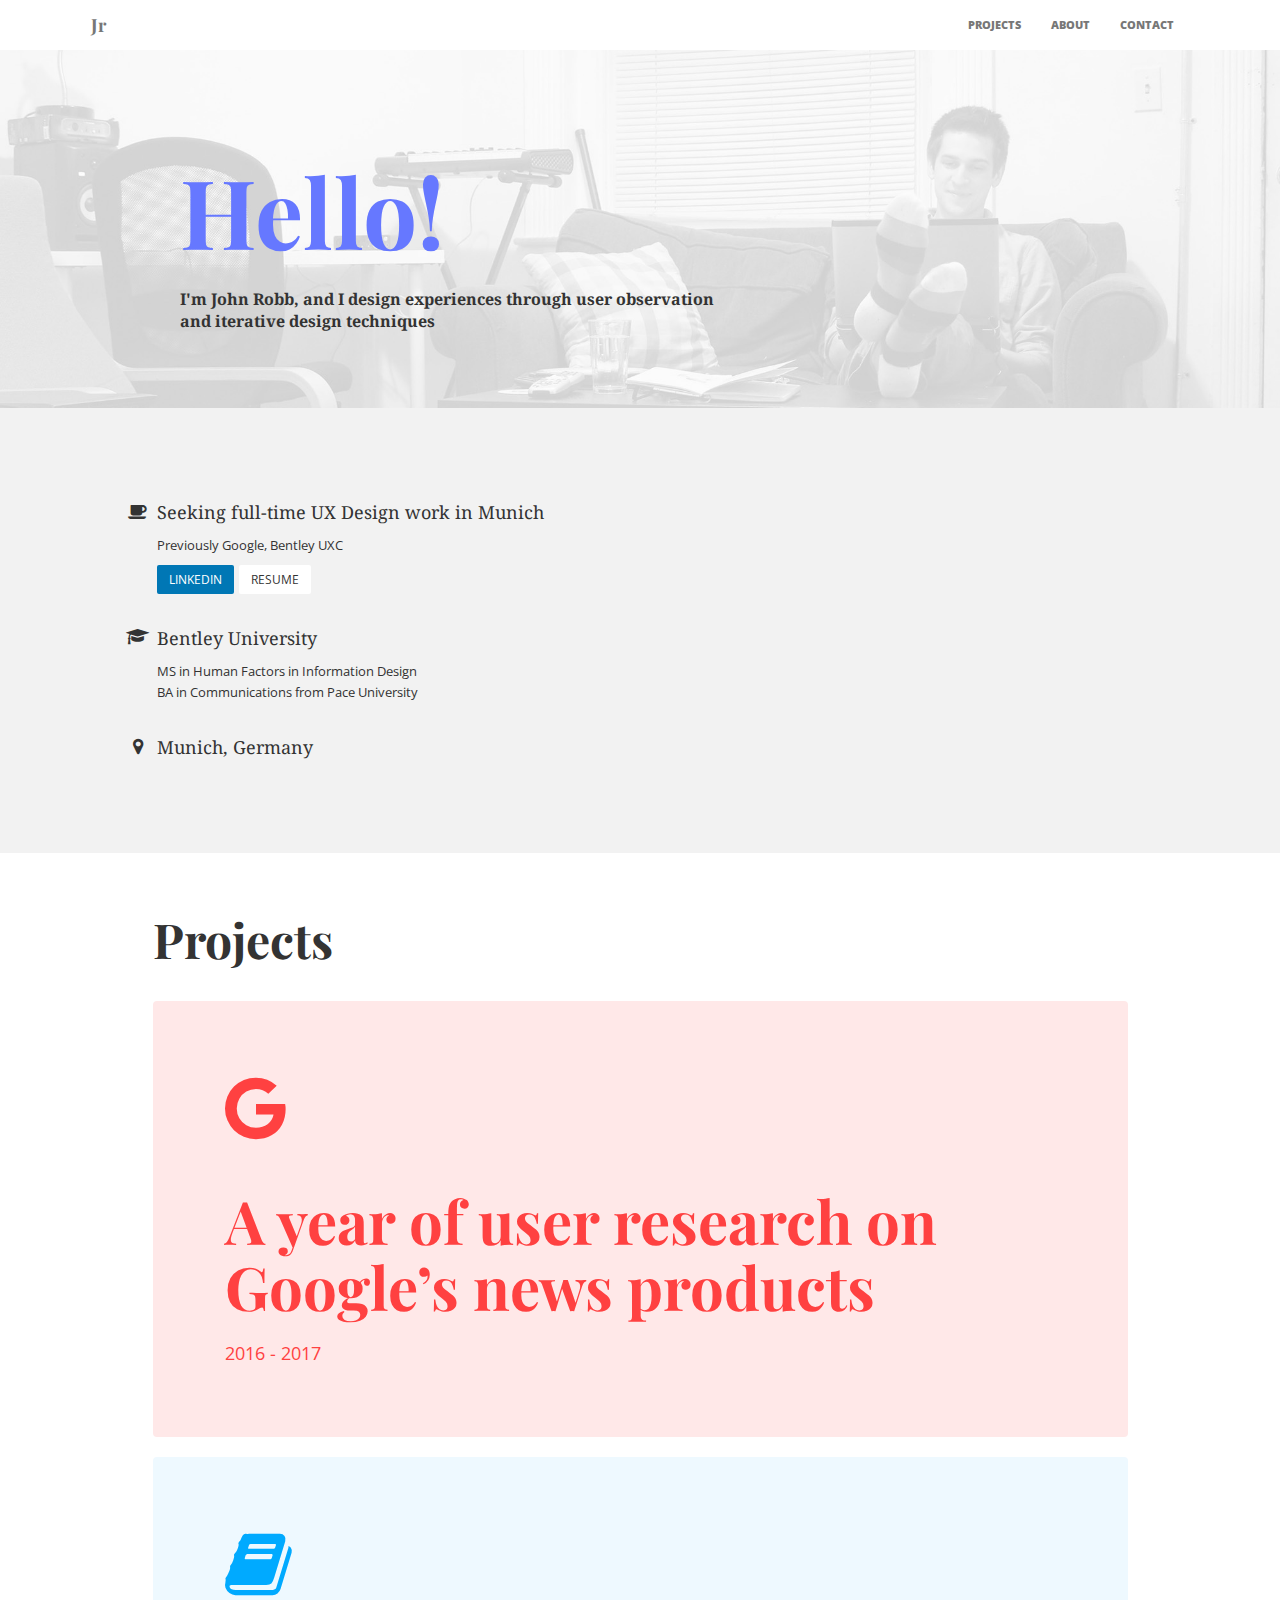
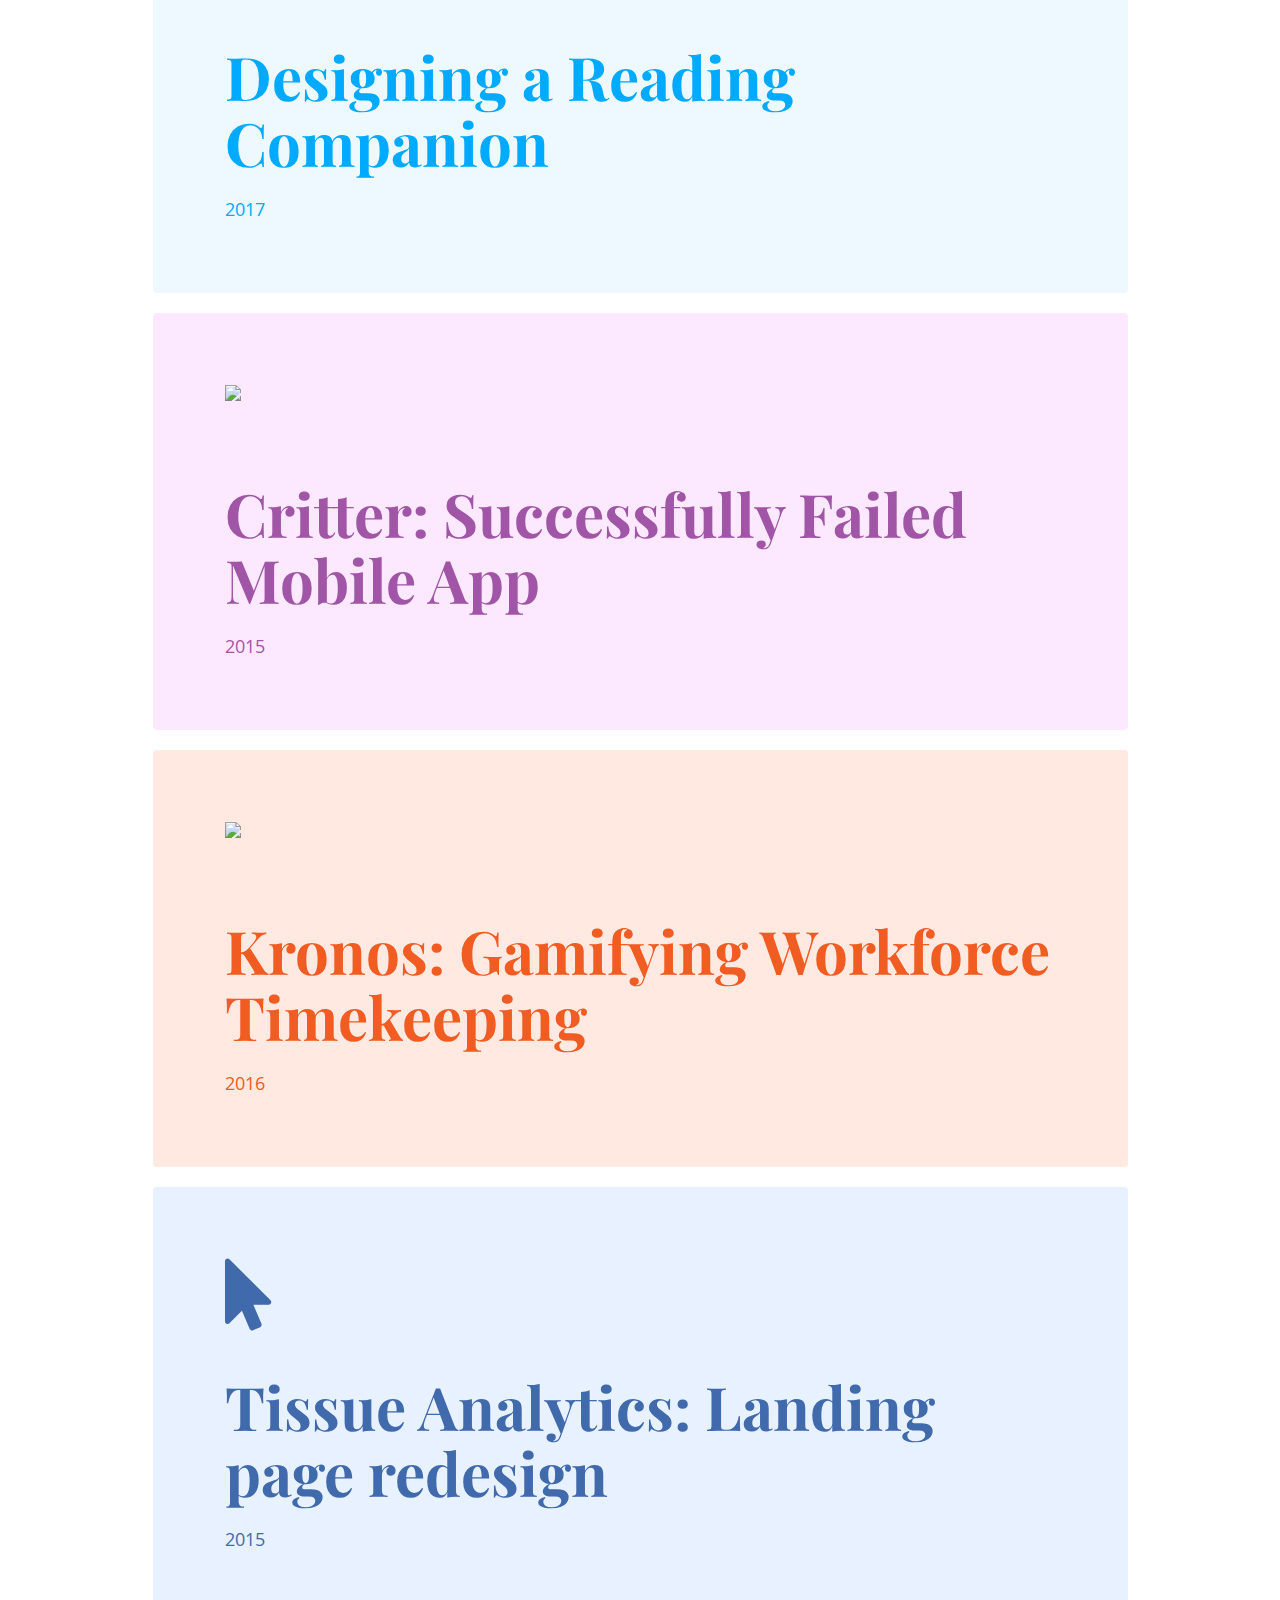
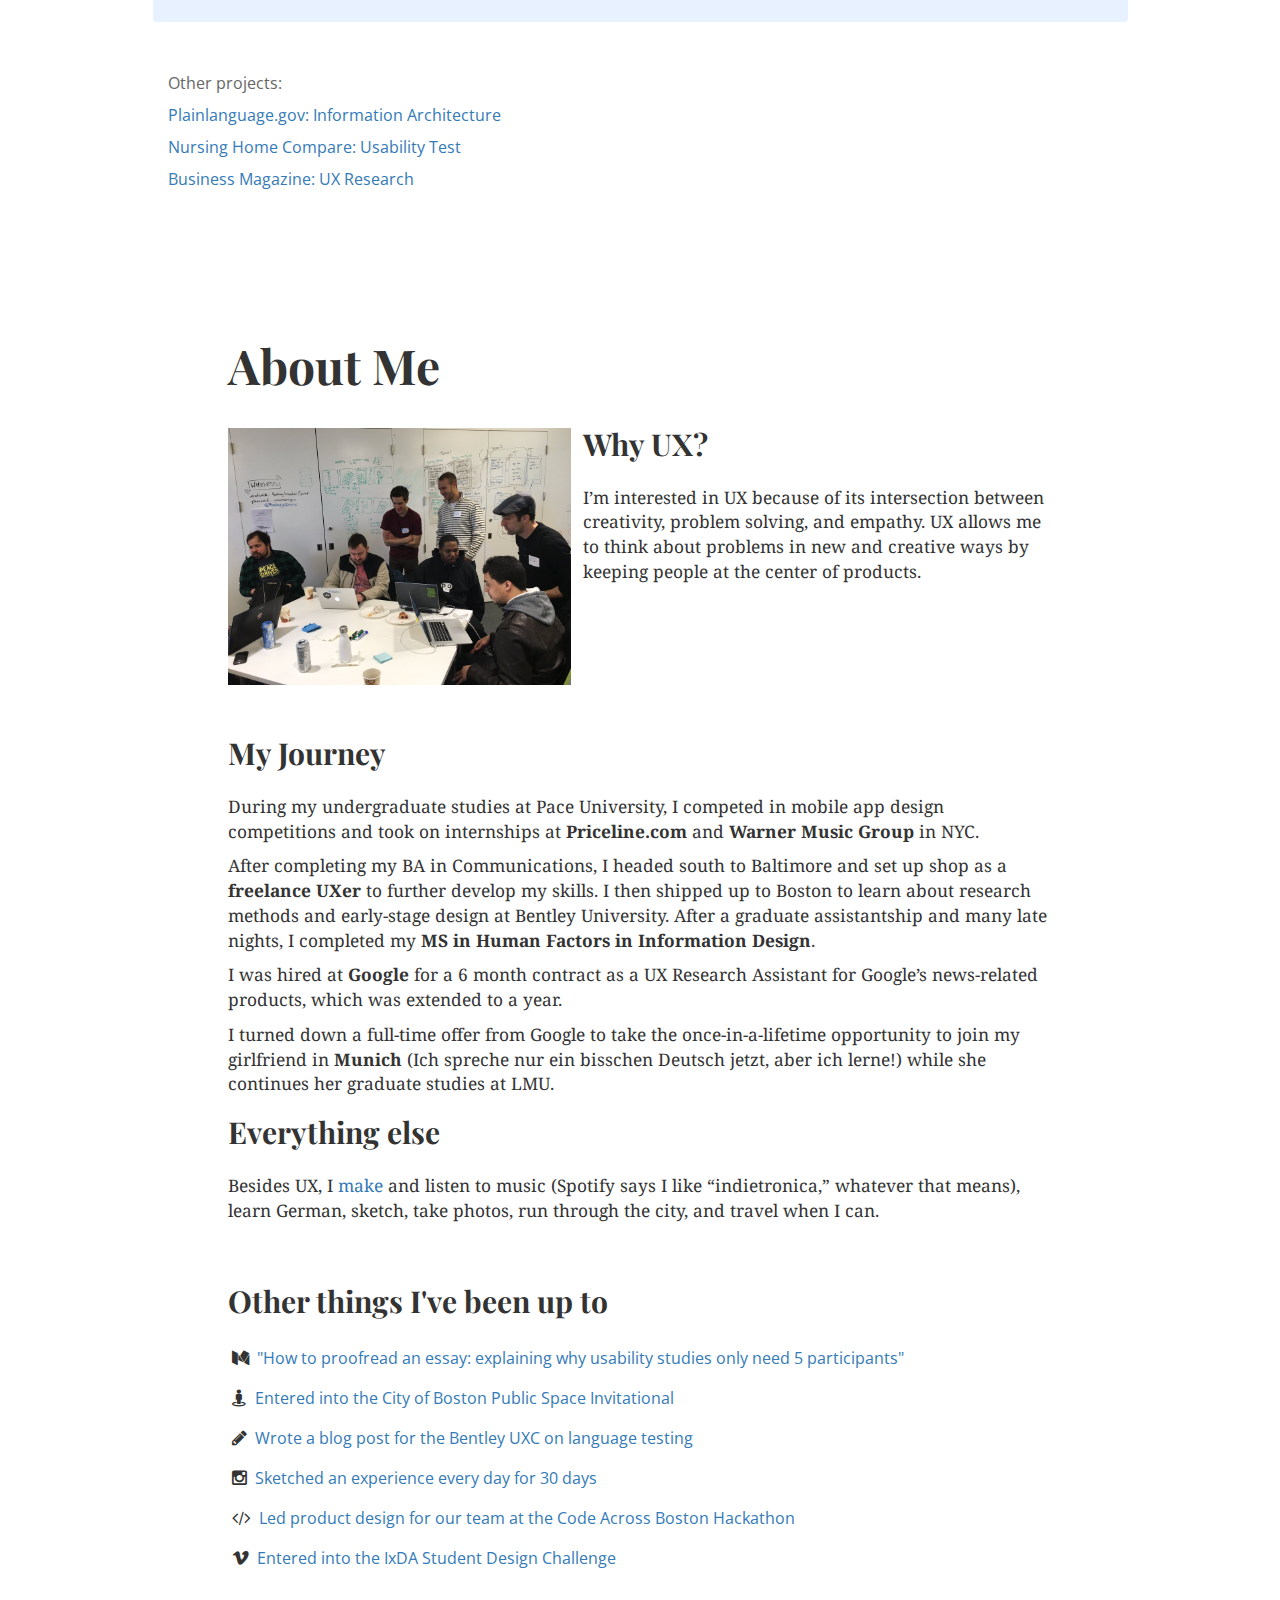
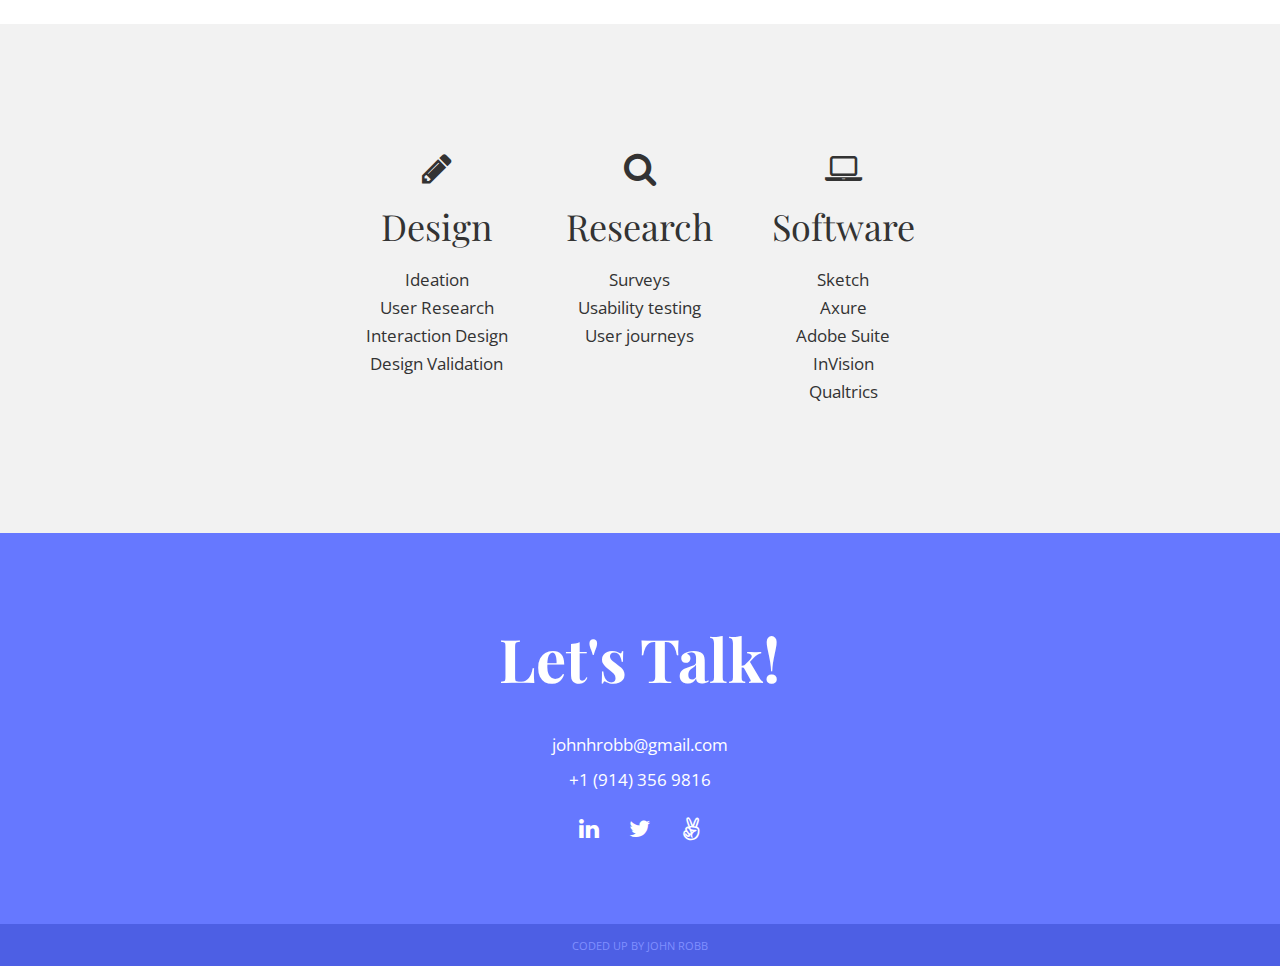
==== commit 202b26a0: "Text editing and cleanup" ====
--- a/index.html
+++ b/index.html
@@ -31,8 +31,8 @@
     <link rel="stylesheet" href="fonts/font-awesome/css/font-awesome.min.css">
     <link href='https://fonts.googleapis.com/css?family=Open+Sans:400,400italic,700,900' rel='stylesheet' type='text/css'>
 
-    <!-- TESTING OUT NEW FONTS 9/1/2017 -->
-    <link href="https://fonts.googleapis.com/css?family=Droid+Serif" rel="stylesheet">
+    <!-- NEW FONTS 9/1/2017 -->
+    <link href="https://fonts.googleapis.com/css?family=Droid+Serif:400,400i,700" rel="stylesheet">
     <link href="https://fonts.googleapis.com/css?family=Playfair+Display:400,400i,700,900" rel="stylesheet">
 
     <!-- HTML5 Shim and Respond.js IE8 support of HTML5 elements and media queries -->
@@ -233,25 +233,55 @@
       <a class="fancybox" href="img/cfb.jpg">
         <img class="img-responsive col-xs-12 col-sm-4 col-md-5" src="img/cfb.jpg" alt="About Me Image">
       </a>
-      <p class="about-lead">
-        I graduated and was offered a full-time job in December of 2014. I turned it down, moved to Baltimore with a shaky part-time freelance gig, and set up shop in my basement apartment.
-      </p>
-      <p>
-        I learned to freelance via baptism-by-fire, and survived 7 months before shipping up to Boston to begin my Master's at Bentley University’s Human Factors in Information Design program. At Bentley I’ve learned to put the “U” in “UX” through rigorous user research and design methodologies.
-      </p>
-      <p>
-        Sponges are my spirit animal. I will absorb whatever information comes my way: new methodologies, information about a field I’m not familiar with, or design critiques.
-      </p>
-      <p>
-        Fast-paced environments suit me best: to-do lists and efficient systems bring a smile to my face. I take on leadership opportunities gladly and draw upon my past leadership experiences to command those efforts. I’ve always enjoyed teaching, and my goal is to help others learn about UX one day.
-      </p>
-      <p>
-        Besides all that jazz, I like to make/listen to music, take photos, <!--wear colorful socks,-->code a little bit, travel when I can (Cape Town and Seville are my favorites so far), and run through the city.
-      </p>
+
+      <h2 style="margin-top:0">
+        Why UX?
+      </h2>
+
+      <p>
+        I’m interested in UX because of its intersection between creativity, problem solving, and empathy. UX allows me to think about problems in new and creative ways by keeping people at the center of products.
+      </p>
+    </div>
+
+    <div class="container col-md-offset-2 col-md-8">
+      <!-- <p>
+        Being able to be a user advocate is another favorite part of UX; users are the foundation of any good product, and products can be created/improved with real evidence from real users as to why/why they don’t work.
+      </p> -->
+
+      <h2 style="margin-top:48px;">
+        My Journey
+      </h2>
+      <p>
+        During my undergraduate studies at Pace University, I competed in mobile app design competitions and took on internships at <b>Priceline.com</b> and <b>Warner Music Group</b> in NYC.
+      <p>
+         After completing my BA in Communications, I headed south to Baltimore and set up shop as a <b>freelance UXer</b> to further develop my skills. I then shipped up to Boston to learn about research methods and early-stage design at Bentley University. After a graduate assistantship and many late nights, I completed my <b>MS in Human Factors in Information Design</b>.
+      </p>
+      <p>
+        I was hired at <b>Google</b> for a 6 month contract as a UX Research Assistant for Google’s news-related products, which was extended to a year.
+      </p>
+      <p>
+        I turned down a full-time offer from Google to take the once-in-a-lifetime opportunity to join my girlfriend in <b>Munich</b> (Ich spreche nur ein bisschen Deutsch jetzt, aber ich lerne!) while she continues her graduate studies at LMU.
+      </p>
+
+      <h2>
+        Everything else
+      </h2>
+      <p>
+        Besides UX, I <a href="https://soundcloud.com/johnrobbjr" target="_blank">make</a> and listen to music (Spotify says I like “indietronica,” whatever that means), learn German, sketch, take photos, run through the city, and travel when I can.
+      </p>
+      <!-- <br/>
+      <p>
+        A few things I’m good at: taking and implementing feedback (sponges are my spirit animal), creating efficient processes to complete tasks, using whiteboards to better explain ideas, and playing well with others.
+      </p>
+      <p>
+        Currently focused on learning how to create positive change in teams, improve my visual design skills, and use emojis properly 🐢
+      </p> -->
+
+
     </div>
 
     <div class="container john-feed col-md-offset-2 col-md-8">
-      <h4>Other things I've been up to</h4>
+      <h2>Other things I've been up to</h2>
       <ul class="fa-ul">
         <li><i class="fa fa-medium"></i><a href="https://medium.com/@johnrobbjr/how-to-proofread-an-essay-an-easy-way-to-explain-why-your-usability-study-only-needs-5-fd4179dd0d4f" target="_blank">"How to proofread an essay: explaining why usability studies only need 5 participants"</a></li>
         <li><i class="fa fa-street-view"></i><a href="img/Boston-Light-Paths_poster.pdf" target="_blank">Entered into the City of Boston Public Space Invitational</a></li>
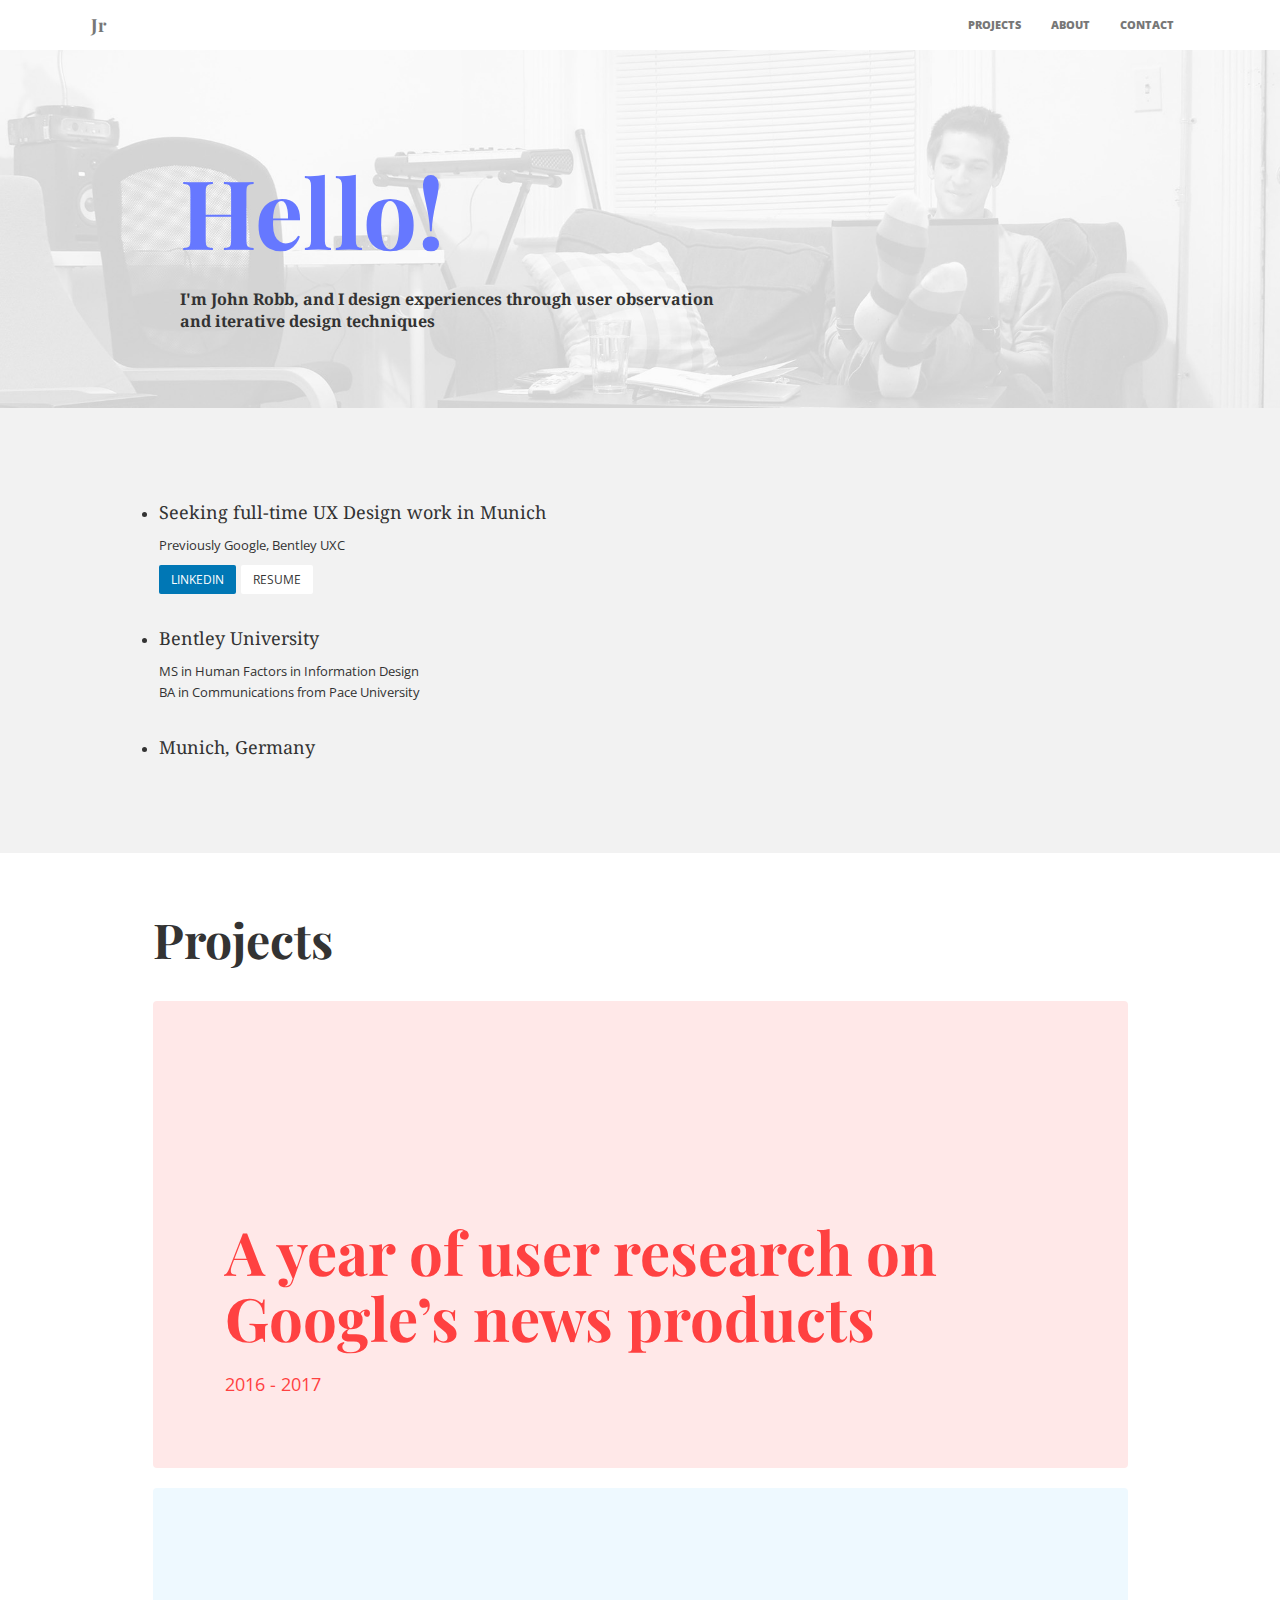
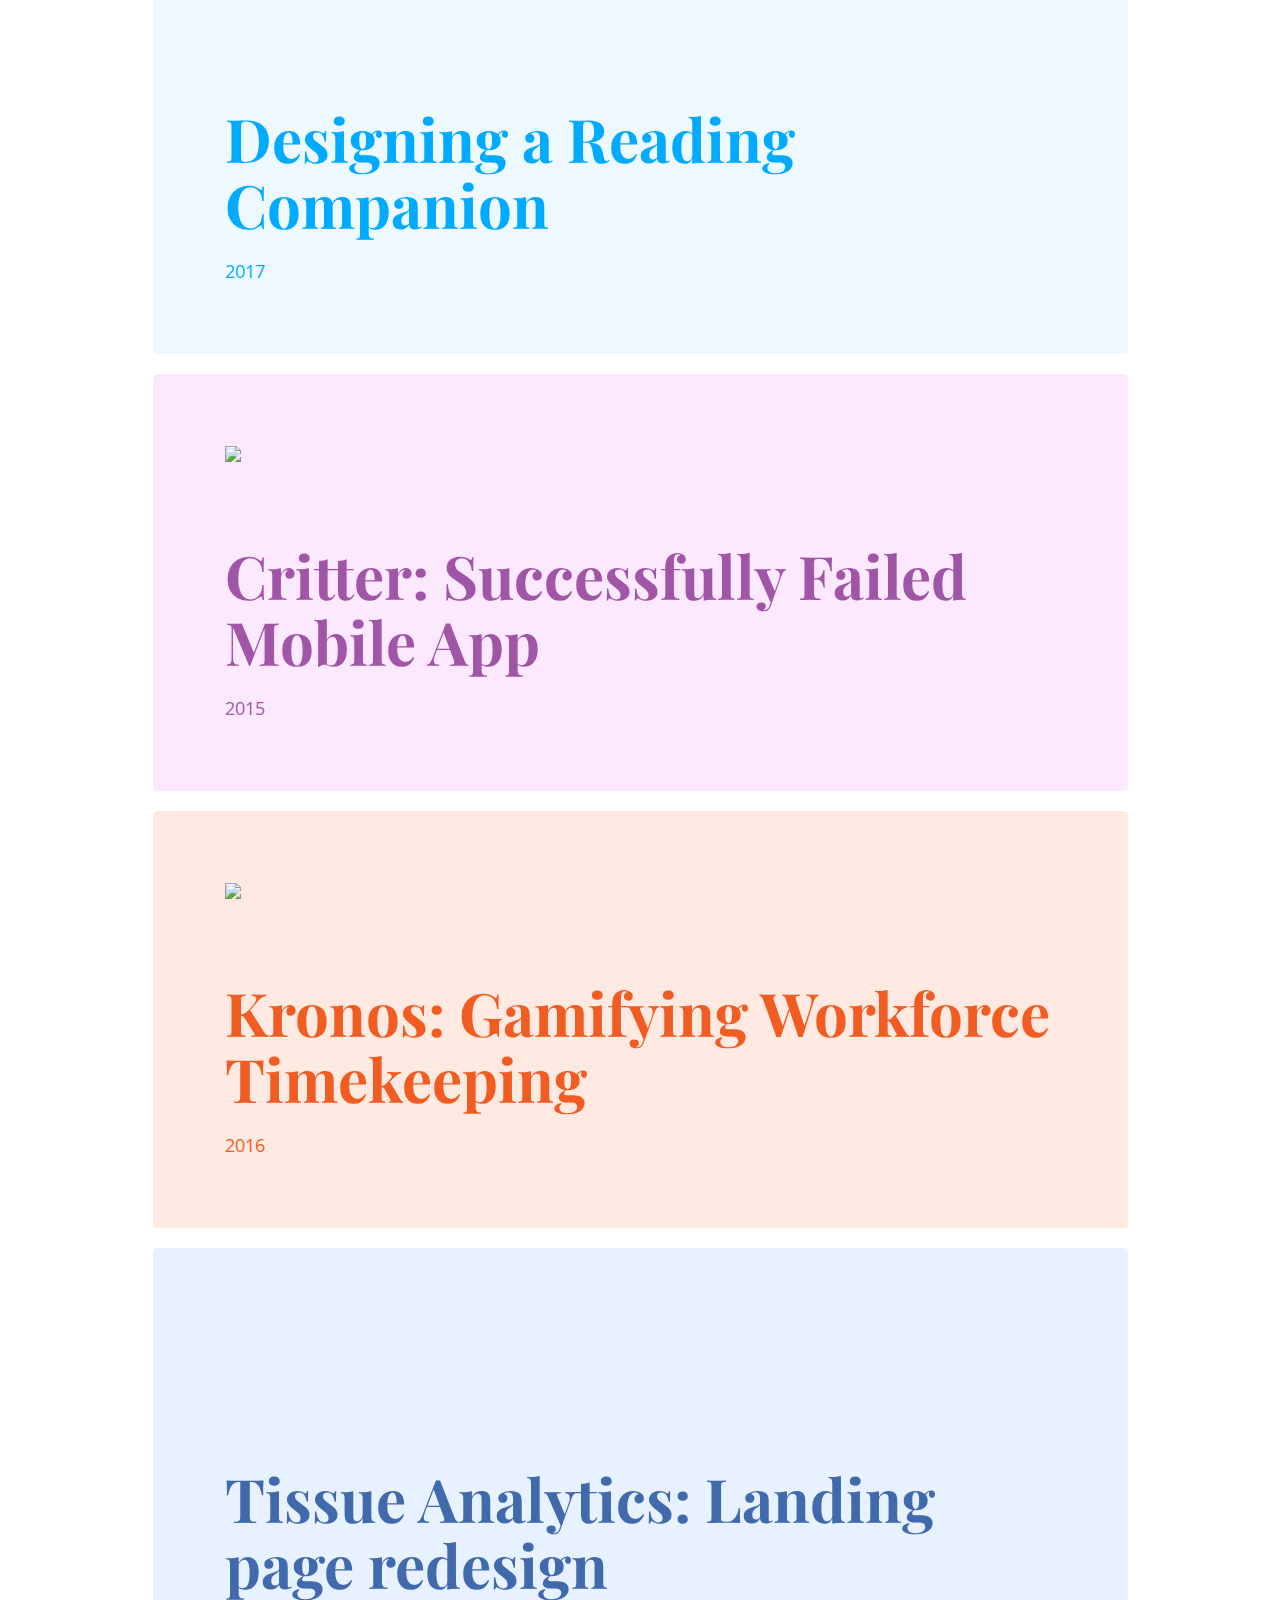
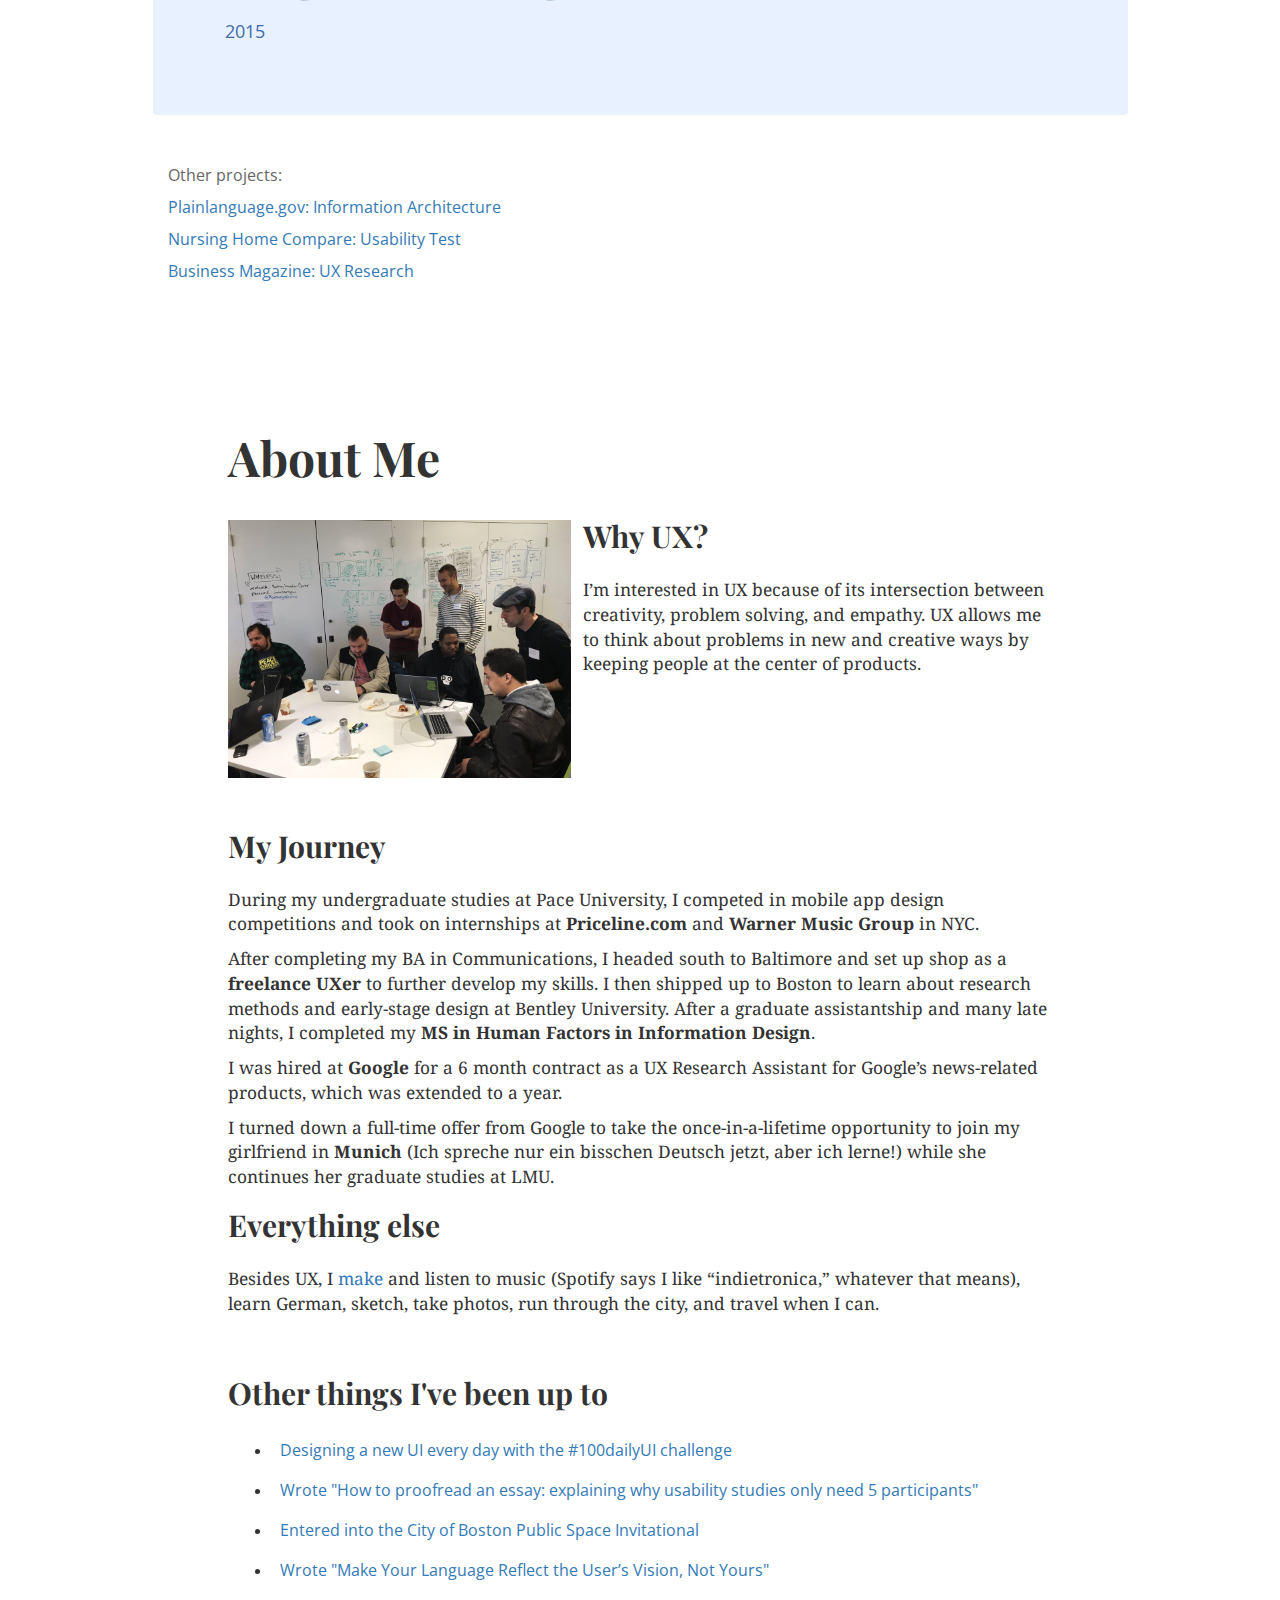
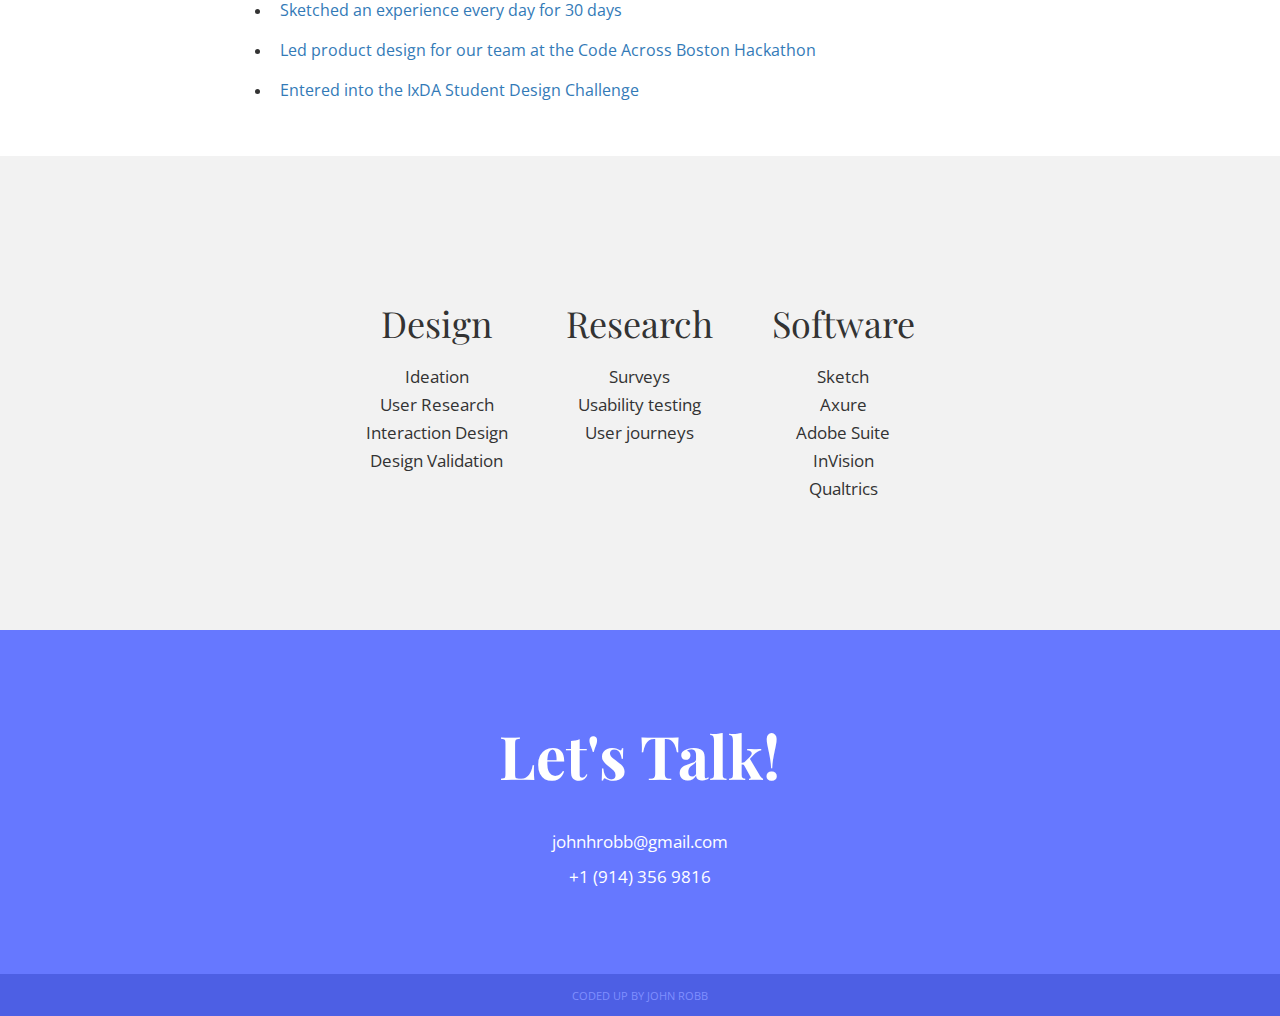
==== commit bcb75172: "Media.css added to articles, fa-update" ====
--- a/index.html
+++ b/index.html
@@ -5,7 +5,7 @@
     <meta charset="utf-8">
     <meta http-equiv="X-UA-Compatible" content="IE=edge">
     <meta name="viewport" content="width=device-width, initial-scale=1">
-    <meta name="description" content="I'm John Robb, a Boston-based UX designer. I design experiences through user observation and iterative design techniques" />
+    <meta name="description" content="I'm John Robb, a Munich-based UX designer. I design experiences through user observation and iterative design techniques" />
     <meta name="author" content="John Robb">
     <title>John Robb - UX Design Portfolio</title>
 
@@ -16,7 +16,7 @@
     <link href="css/bootstrap.min.css" rel="stylesheet">
 
     <!-- Font Awesome -->
-    <link rel="stylesheet" href="fonts/font-awesome/css/font-awesome.min.css">
+    <script src="https://use.fontawesome.com/6570aa56bc.js"></script>
 
     <!-- Custom CSS -->
     <link href="robbstrap.css" rel="stylesheet">
@@ -28,10 +28,7 @@
     <link rel="stylesheet" href="fancybox/source/helpers/jquery.fancybox-thumbs.css?v=1.0.7" type="text/css" media="screen" />
 
     <!-- Fonts -->
-    <link rel="stylesheet" href="fonts/font-awesome/css/font-awesome.min.css">
     <link href='https://fonts.googleapis.com/css?family=Open+Sans:400,400italic,700,900' rel='stylesheet' type='text/css'>
-
-    <!-- NEW FONTS 9/1/2017 -->
     <link href="https://fonts.googleapis.com/css?family=Droid+Serif:400,400i,700" rel="stylesheet">
     <link href="https://fonts.googleapis.com/css?family=Playfair+Display:400,400i,700,900" rel="stylesheet">
 
@@ -283,10 +280,36 @@
     <div class="container john-feed col-md-offset-2 col-md-8">
       <h2>Other things I've been up to</h2>
       <ul class="fa-ul">
-        <li><i class="fa fa-medium"></i><a href="https://medium.com/@johnrobbjr/how-to-proofread-an-essay-an-easy-way-to-explain-why-your-usability-study-only-needs-5-fd4179dd0d4f" target="_blank">"How to proofread an essay: explaining why usability studies only need 5 participants"</a></li>
-        <li><i class="fa fa-street-view"></i><a href="img/Boston-Light-Paths_poster.pdf" target="_blank">Entered into the City of Boston Public Space Invitational</a></li>
-        <li><i class="fa fa-pencil"></i><a href="http://www.bentleyuxc.com/uxc-blog-editor/2016/3/11/m6m2ft6dqelm7h0g0i2t2t9qwav321" target="_blank">Wrote a blog post for the Bentley UXC on language testing</a></li>
-        <li><i class="fa fa-instagram"></i><a href="https://www.instagram.com/p/BDBxBdDQgrw/" target="_blank">Sketched an experience every day for 30 days</a></li>
+        <li>
+          <i class="fa fa-dribbble"></i>
+          <a href="https://dribbble.com/johnrobb" target="_blank">
+            Designing a new UI every day with the #100dailyUI challenge
+          </a>
+        </li>
+
+        <li>
+          <i class="fa fa-medium"></i>
+          <a href="https://medium.com/@johnrobbjr/how-to-proofread-an-essay-an-easy-way-to-explain-why-your-usability-study-only-needs-5-fd4179dd0d4f" target="_blank">
+            Wrote "How to proofread an essay: explaining why usability studies only need 5 participants"
+          </a>
+        </li>
+
+        <li>
+          <i class="fa fa-street-view"></i><a href="img/Boston-Light-Paths_poster.pdf" target="_blank">Entered into the City of Boston Public Space Invitational</a></li>
+        <li>
+          <i class="fa fa-pencil"></i>
+          <a href="http://www.bentley.edu/centers/user-experience-center/make-your-language-reflect-user-s-vision-not-yours" target="_blank">
+            Wrote "Make Your Language Reflect the User’s Vision, Not Yours"
+          </a>
+        </li>
+
+        <li>
+          <i class="fa fa-instagram"></i>
+          <a href="https://www.instagram.com/p/BDBxBdDQgrw/" target="_blank">
+            Sketched an experience every day for 30 days
+          </a>
+        </li>
+
         <li><i class="fa fa-code"></i><a href="https://twitter.com/CodeForBoston/status/706578147257491456" target="_blank">Led product design for our team at the Code Across Boston Hackathon</a></li>
         <!-- <li><i class="fa fa-github"></i><a href="https://github.com/johnrobbjr/Portfolio" target="_blank">Coded up this website</a></li> -->
         <li><i class="fa fa-vimeo"></i><a href="https://vimeo.com/150081103" target="_blank">Entered into the IxDA Student Design Challenge</a></li>
